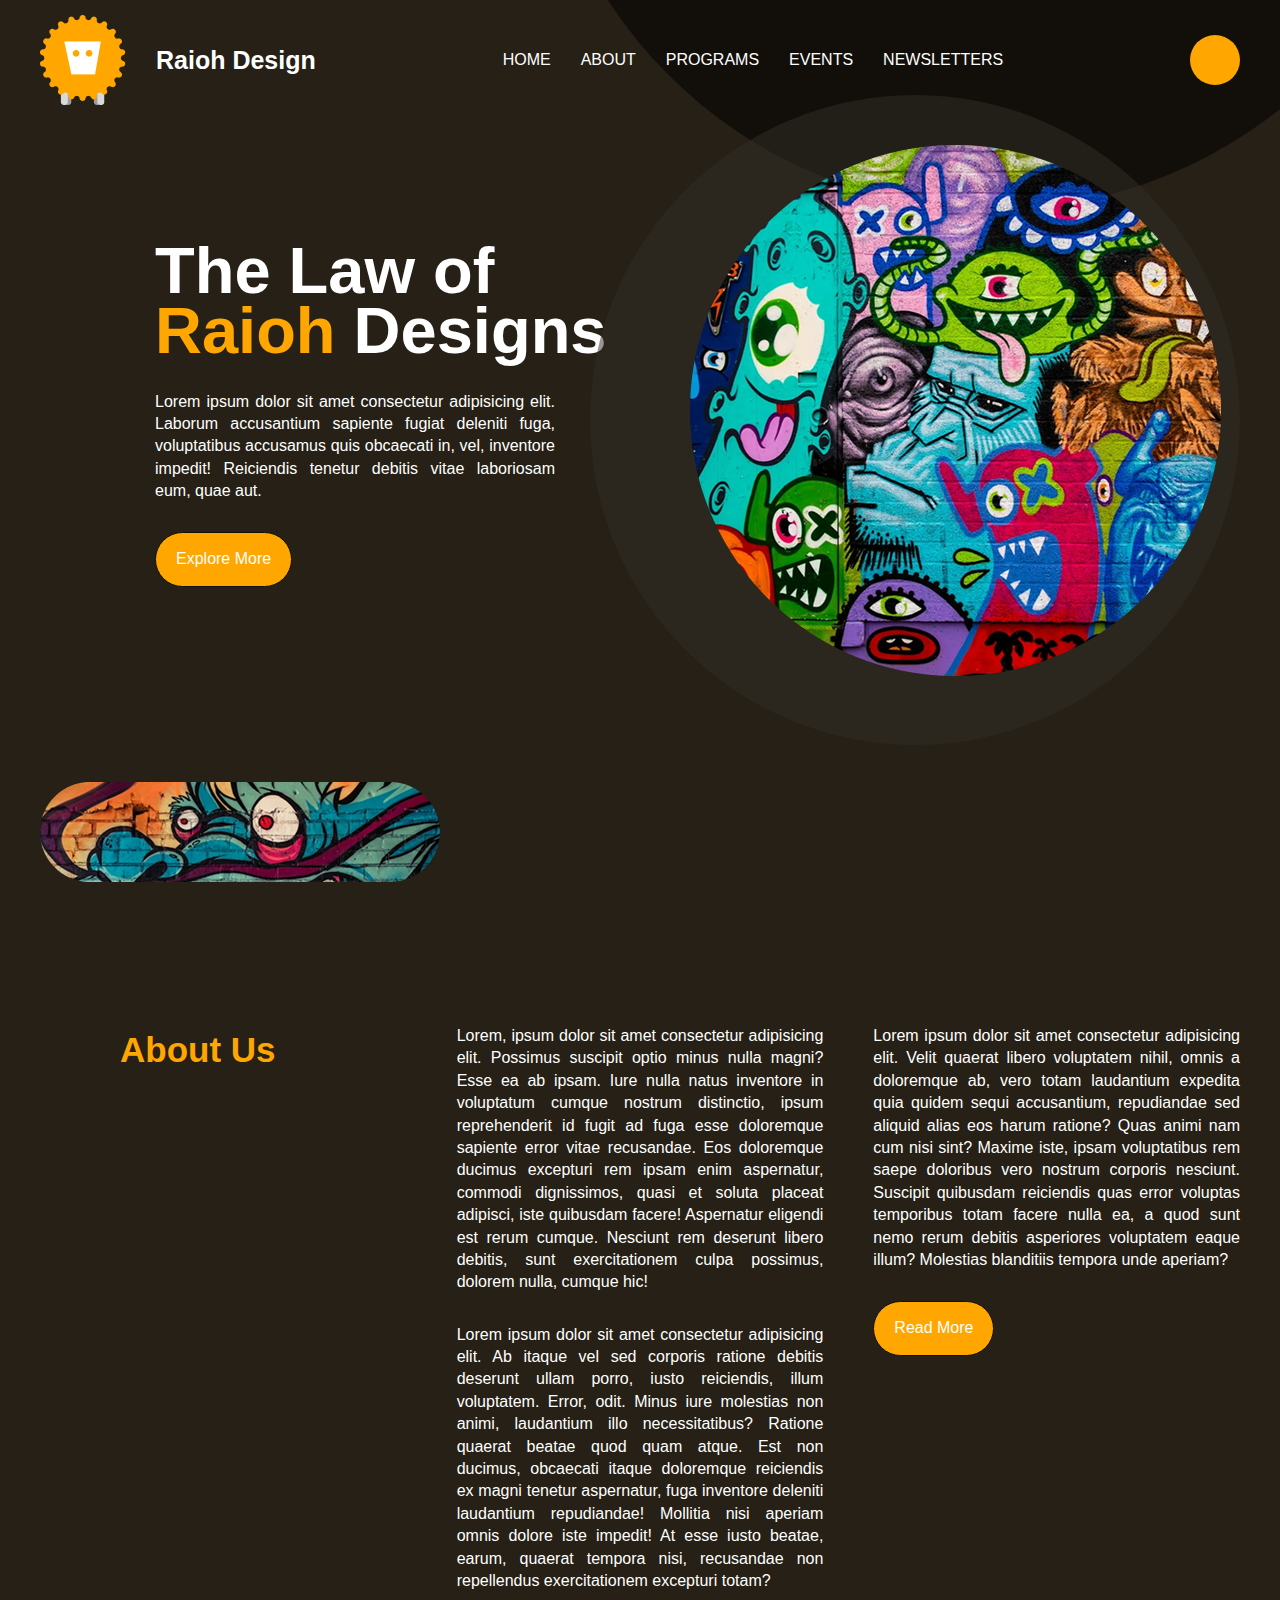
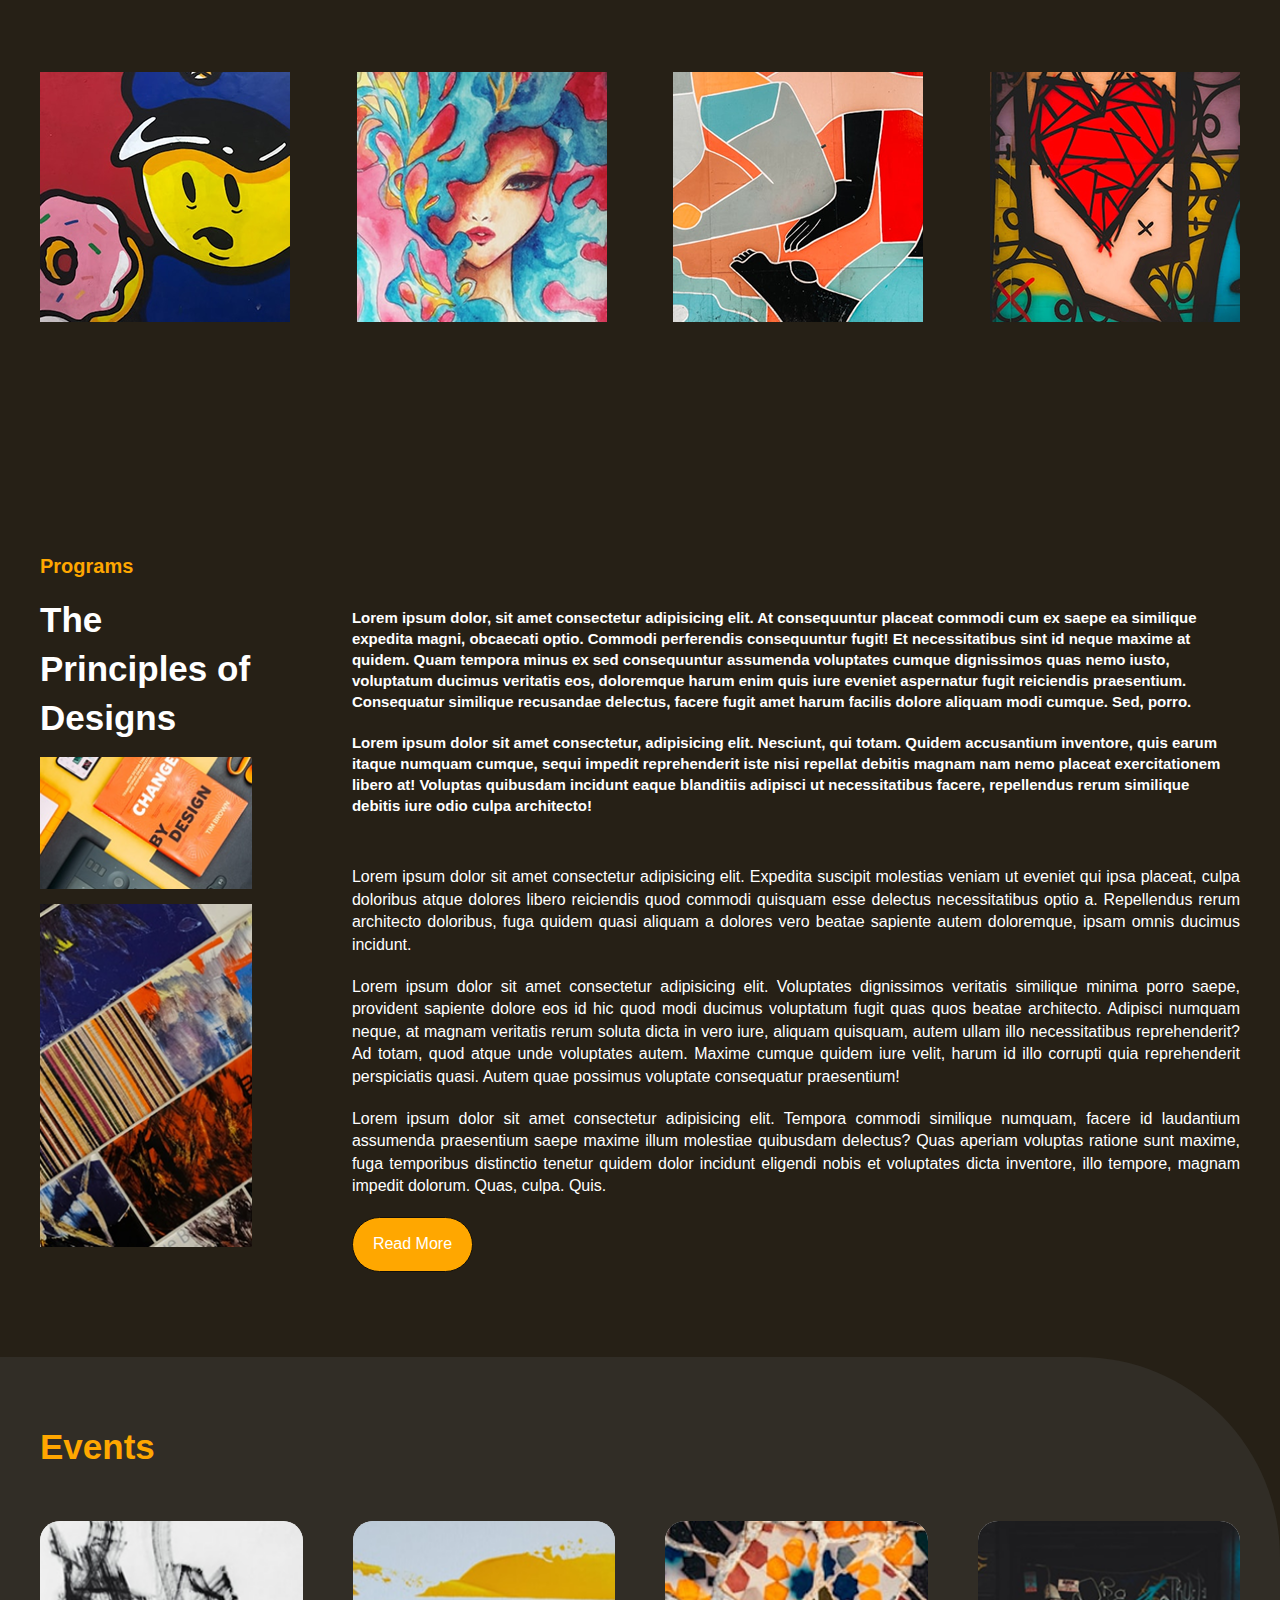
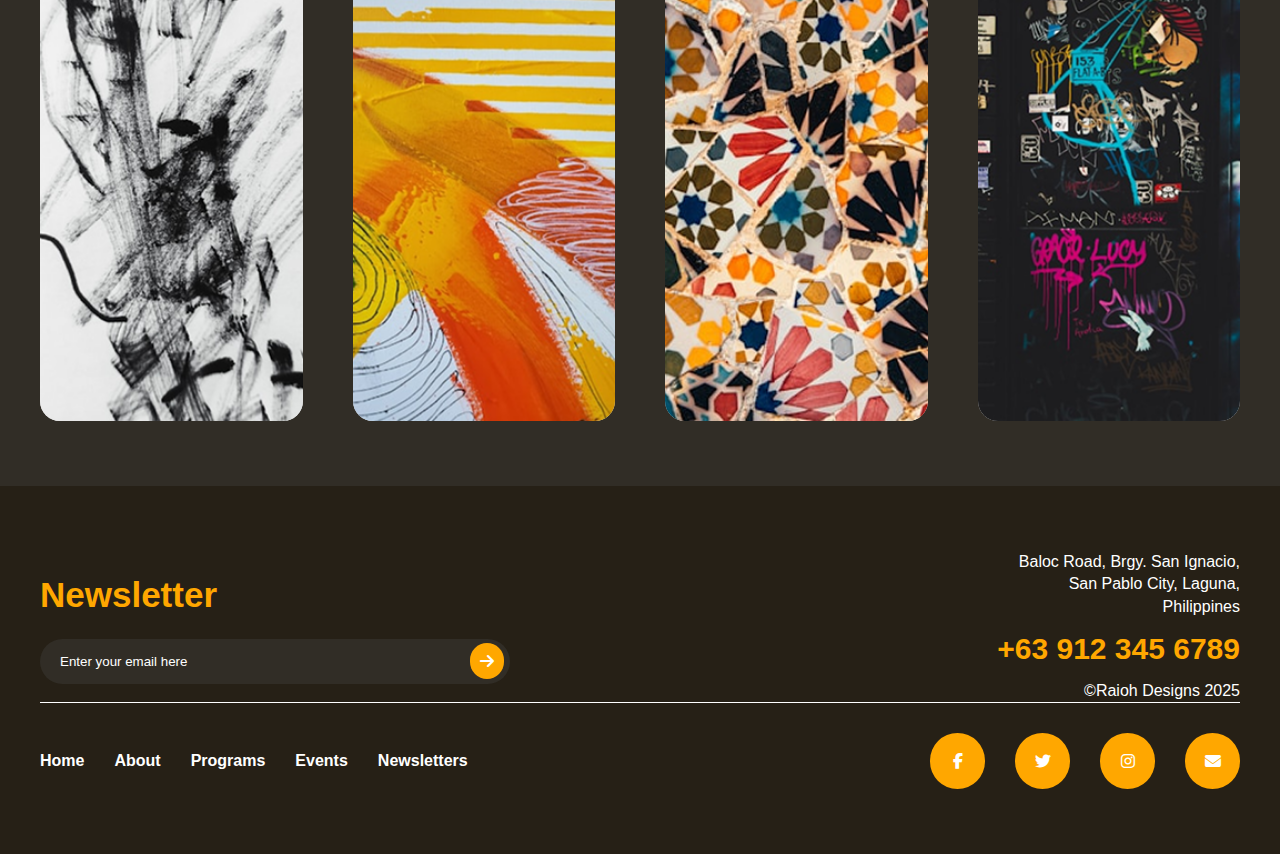
==== index.html @ 5141fa17 "Remove index.html file; eliminate unnecessary HTML structure and content" ====
<!DOCTYPE html>
<html lang="en">

<head>
  <meta charset="UTF-8" />
  <meta name="viewport" content="width=device-width, initial-scale=1.0" />
  <title>Raioh Design</title>
  <link rel="stylesheet" href="../style/style.css" />
  <link rel="stylesheet" href="https://cdnjs.cloudflare.com/ajax/libs/font-awesome/6.7.2/css/all.min.css"
    integrity="sha512-Evv84Mr4kqVGRNSgIGL/F/aIDqQb7xQ2vcrdIwxfjThSH8CSR7PBEakCr51Ck+w+/U6swU2Im1vVX0SVk9ABhg=="
    crossorigin="anonymous" referrerpolicy="no-referrer" />
</head>

<body>


  <!--        HEADER       -->
  <header class="header">
    <div class="container">
      <div class="header_wrapper">
        <div class="branding">
          <img src="/img/Logo.png" alt="Raioh Logo" />
          <h3>Raioh Design</h3>
        </div>
        <div class="header_nav">
          <ul>
            <li><a href="#">Home</a></li>
            <li><a href="#about">About</a></li>
            <li><a href="#programs">Programs</a></li>
            <li><a href="#events">Events</a></li>
            <li><a href="#newsletters">Newsletters</a></li>
          </ul>
        </div>
        <span class="bilog"></span>
      </div>
    </div>
  </header>

  <section class="banner">
    <div class="container">
      <div class="banner_wrapper">
        <div class="banner_text">
          <h1>The Law of <span>Raioh</span> Designs</h1>
          <p>
            Lorem ipsum dolor sit amet consectetur adipisicing elit. Laborum accusantium sapiente fugiat deleniti fuga,
            voluptatibus accusamus quis obcaecati in, vel, inventore impedit! Reiciendis tenetur debitis vitae
            laboriosam eum, quae aut.
          </p>
          <a href="#" class="btn">Explore More</a>
        </div>
        <div class="banner_img">
          <img src="/img/banner1.png" alt="">
        </div>
        <img src="/img/slide3.png" alt="">
      </div>
      <a href="" class="contact_us">Contact Us</a>
    </div>
  </section>

  <section class="abt" id="about">
    <div class="container">
      <div class="abt_wrapper">
        <h3>About Us</h3>
        <div class="abt_text">
          <p>Lorem, ipsum dolor sit amet consectetur adipisicing elit. Possimus suscipit optio minus nulla magni? Esse
            ea ab ipsam. Iure nulla natus inventore in voluptatum cumque nostrum distinctio, ipsum reprehenderit id
            fugit ad fuga esse doloremque sapiente error vitae recusandae. Eos doloremque ducimus excepturi rem ipsam
            enim aspernatur, commodi dignissimos, quasi et soluta placeat adipisci, iste quibusdam facere! Aspernatur
            eligendi est rerum cumque. Nesciunt rem deserunt libero debitis, sunt exercitationem culpa possimus, dolorem
            nulla, cumque hic!</p>

          <p>Lorem ipsum dolor sit amet consectetur adipisicing elit. Ab itaque vel sed corporis ratione debitis
            deserunt ullam porro, iusto reiciendis, illum voluptatem. Error, odit. Minus iure molestias non animi,
            laudantium illo necessitatibus? Ratione quaerat beatae quod quam atque. Est non ducimus, obcaecati itaque
            doloremque reiciendis ex magni tenetur aspernatur, fuga inventore deleniti laudantium repudiandae! Mollitia
            nisi aperiam omnis dolore iste impedit! At esse iusto beatae, earum, quaerat tempora nisi, recusandae non
            repellendus exercitationem excepturi totam?</p>
        </div>
        <div class="abt_action">
          <p>Lorem ipsum dolor sit amet consectetur adipisicing elit. Velit quaerat libero voluptatem nihil, omnis a
            doloremque ab, vero totam laudantium expedita quia quidem sequi accusantium, repudiandae sed aliquid alias
            eos harum ratione? Quas animi nam cum nisi sint? Maxime iste, ipsam voluptatibus rem saepe doloribus vero
            nostrum corporis nesciunt. Suscipit quibusdam reiciendis quas error voluptas temporibus totam facere nulla
            ea, a quod sunt nemo rerum debitis asperiores voluptatem eaque illum? Molestias blanditiis tempora unde
            aperiam?</p>

          <a href="#" class="btn">Read More</a>
        </div>
      </div>
      <div class="abt_img">
        <img src="/img/program2.png" alt="">
        <img src="/img/program3.png" alt="">
        <img src="/img/program4.png" alt="">
        <img src="/img/program5.png" alt="">
      </div>
    </div>
  </section>

  <section class="programs" id="programs">
    <div class="container">
      <div class="programs_wrapper">
        <div class="programs_text">
          <h3>Programs</h3>
          <h2>The Principles of Designs</h2>
          <img src="/img/Rectangle 6.png" alt="">
          <img src="/img/Rectangle 7.png" alt="">
        </div>
        <div class="programs_p">
          <h4 class="p_bold">
            Lorem ipsum dolor, sit amet consectetur adipisicing elit. At consequuntur placeat commodi cum ex saepe ea
            similique expedita magni, obcaecati optio. Commodi perferendis consequuntur fugit! Et necessitatibus sint id
            neque maxime at quidem. Quam tempora minus ex sed consequuntur assumenda voluptates cumque dignissimos quas
            nemo iusto, voluptatum ducimus veritatis eos, doloremque harum enim quis iure eveniet aspernatur fugit
            reiciendis praesentium. Consequatur similique recusandae delectus, facere fugit amet harum facilis dolore
            aliquam modi cumque. Sed, porro.
          </h4>
          <h4 class="p_bold1">
            Lorem ipsum dolor sit amet consectetur, adipisicing elit. Nesciunt, qui totam. Quidem accusantium inventore,
            quis earum itaque numquam cumque, sequi impedit reprehenderit iste nisi repellat debitis magnam nam nemo
            placeat exercitationem libero at! Voluptas quibusdam incidunt eaque blanditiis adipisci ut necessitatibus
            facere, repellendus rerum similique debitis iure odio culpa architecto!
          </h4>

          <p>Lorem ipsum dolor sit amet consectetur adipisicing elit. Expedita suscipit molestias veniam ut eveniet qui
            ipsa placeat, culpa doloribus atque dolores libero reiciendis quod commodi quisquam esse delectus
            necessitatibus optio a. Repellendus rerum architecto doloribus, fuga quidem quasi aliquam a dolores vero
            beatae sapiente autem doloremque, ipsam omnis ducimus incidunt.</p>
          <p>
            Lorem ipsum dolor sit amet consectetur adipisicing elit. Voluptates dignissimos veritatis similique minima
            porro saepe, provident sapiente dolore eos id hic quod modi ducimus voluptatum fugit quas quos beatae
            architecto. Adipisci numquam neque, at magnam veritatis rerum soluta dicta in vero iure, aliquam quisquam,
            autem ullam illo necessitatibus reprehenderit? Ad totam, quod atque unde voluptates autem. Maxime cumque
            quidem iure velit, harum id illo corrupti quia reprehenderit perspiciatis quasi. Autem quae possimus
            voluptate consequatur praesentium!
          </p>

          <p>Lorem ipsum dolor sit amet consectetur adipisicing elit. Tempora commodi similique numquam, facere id
            laudantium assumenda praesentium saepe maxime illum molestiae quibusdam delectus? Quas aperiam voluptas
            ratione sunt maxime, fuga temporibus distinctio tenetur quidem dolor incidunt eligendi nobis et voluptates
            dicta inventore, illo tempore, magnam impedit dolorum. Quas, culpa. Quis.</p>

          <a href="#" class="btn bg-primary">Read More</a>
        </div>
      </div>
    </div>
  </section>

  <section class="events" id="events">
    <div class="container">
      <h3>Events</h3>
      <div class="events_wrapper">
        <div class="events_cards">
          <img src="/img/card1.png" alt="">
          <div class="events_text">
            <h4>Lorem ipsum dolor sit amet consectetur adipisicing elit. Aliquam, eos?</h4>
            <p>Lorem ipsum dolor sit, amet consectetur adipisicing elit. Non, distinctio. Eos aut pariatur aperiam
              similique.</p>
            <a href="">Learn More...</a>
          </div>
        </div>
        <div class="events_cards">
          <img src="/img/card2.png" alt="">
          <div class="events_text">
            <h4>Lorem ipsum dolor sit amet consectetur adipisicing elit. Aliquam, eos?</h4>
            <p>Lorem ipsum dolor sit, amet consectetur adipisicing elit. Non, distinctio. Eos aut pariatur aperiam
              similique.</p>
            <a href="">Learn More...</a>
          </div>
        </div>
        <div class="events_cards">
          <img src="/img/card3.png" alt="">
          <div class="events_text">
            <h4>Lorem ipsum dolor sit amet consectetur adipisicing elit. Aliquam, eos?</h4>
            <p>Lorem ipsum dolor sit, amet consectetur adipisicing elit. Non, distinctio. Eos aut pariatur aperiam
              similique.</p>
            <a href="">Learn More...</a>
          </div>
        </div>
        <div class="events_cards">
          <img src="/img/card4.png" alt="">
          <div class="events_text">
            <h4>Lorem ipsum dolor sit amet consectetur adipisicing elit. Aliquam, eos?</h4>
            <p>Lorem ipsum dolor sit amet consectetur adipisicing elit. Adipisci repudiandae molestias placeat maxime
              facilis velit?</p>
            <a href="">Learn More...</a>
          </div>
        </div>
      </div>
    </div>
  </section>

  <section class="footer" id="footer">
    <div class="container">
      <div class="footer_wrapper">
        <div class="footer_details">
          <div class="footer_input">
            <h3>Newsletter</h3>
            <form action="">
              <input type="text" placeholder="Enter your email here" class="">
              <a href=""><i class="fa-solid fa-arrow-right"></i></a>
            </form>
          </div>
          <div class="footer_text">
            <h6>Baloc Road, Brgy. San Ignacio, San Pablo City, Laguna, Philippines</h6>
            <h4>+63 912 345 6789</h4>
            <p>&copy;Raioh Designs 2025</p>
          </div>
        </div>
        <div class="nav">
          <ul class="footer_nav">
            <li><a href="#">Home</a></li>
            <li><a href="#about">About</a></li>
            <li><a href="#programs">Programs</a></li>
            <li><a href="#events">Events</a></li>
            <li><a href="#footer">Newsletters</a></li>
          </ul>

          <ul class="footer_social">
            <li><i class="fa-brands fa-facebook-f"></i></li>
            <li><i class="fa-brands fa-twitter"></i></li>
            <li><i class="fa-brands fa-instagram"></i></li>
            <li><i class="fa-solid fa-envelope"></i></li>
          </ul>
        </div>
      </div>
    </div>
  </section>
</body>

</html>
---- style/style.css ----
/* -------------RESETS------------- */
/Resets are used for overwriting default html tag properties/ * {
  -webkit-box-sizing: border-box;
  -moz-box-sizing: border-box;
  box-sizing: border-box;
}
*:before,
*:after {
  -webkit-box-sizing: border-box;
  -moz-box-sizing: border-box;
  box-sizing: border-box;
}
html,
body,
div,
span,
applet,
object,
iframe,
h1,
h2,
h3,
h4,
h5,
h6,
p,
blockquote,
pre,
a,
abbr,
acronym,
address,
big,
cite,
code,
del,
dfn,
em,
font,
ins,
kbd,
q,
s,
samp,
small,
strike,
strong,
sub,
sup,
tt,
var,
dl,
dt,
dd,
ol,
ul,
li,
fieldset,
form,
label,
legend,
table,
caption,
tbody,
tfoot,
thead,
tr,
th,
td {
  border: 0;
  font-family: inherit;
  font-size: 100%;
  font-style: inherit;
  font-weight: inherit;
  margin: 0;
  outline: 0;
  padding: 0;
  vertical-align: baseline;
  scroll-behavior: smooth;
  scroll-padding-top: 5rem;
  list-style: none;
}
html {
  font-size: 62.5%;
  height: 100%;
}
body {
  color: #2b2b2b;
  font-family: "Poppins", sans-serif;
  font-size: 1.6rem;
  overflow-x: hidden;
  line-height: 1.4;
  background-color: var(--brown);
}
table {
  border-collapse: collapse;
  border-spacing: 0;
}
article,
aside,
footer,
header,
nav,
section,
time {
  display: block;
}
a {
  text-decoration: none;
}
img {
  max-width: 100%;
}

/* --------------------------container-------------------------- */
.container {
  max-width: 120rem;
  margin: 0 auto;
  padding: 1.5rem;
}

/* --------------------------header-------------------------- */
.header {
  position: absolute;
  width: 100%;
  background: transparent;
  z-index: 9999;
}

.header .header_wrapper {
  display: flex;
  align-items: center;
  justify-content: space-between;
}

.header .branding {
  display: flex;
  justify-content: center;
  align-items: center;
  gap: 3rem;
}

.header .branding h3 {
  color: var(--light);
  font-size: 2.5rem;
  font-weight: bold;
}

.header .header_nav ul {
  display: flex;
  align-items: center;
  gap: 3rem;
}

.header .header_nav ul li a{
  transition: 0.5s ease;
}

.header .bilog {
  width: 5rem;
  height: 5rem;
  background-color: var(--primary);
  border-radius: 20rem;
}

.header .header_nav ul li a {
  color: var(--light);
  font-size: 1.6rem;
  font-weight: 500;
  text-transform: uppercase;
}

.header .header_nav ul li a:hover {
  color: var(--primary);
  text-decoration: underline;
}

/* --------------------------banner-------------------------- */
.banner {
  padding-top: 13rem;
  padding-bottom: 3rem;
  min-height: 800px;
  background: var(--brown);
  position: relative;
  z-index: 0;
}

.banner::after {
  content: "";
  width: 80vw;
  height: 800px;
  display: block;
  position: absolute;
  background: var(--dark);
  top: -25rem;
  right: 0;
  clip-path: circle(50% at 72% 0);
}

.banner .container {
  position: relative;
}

.banner .contact_us{
  color: var(--light);
  background: var(--primary);
  padding: 1rem 2rem;
  position: absolute;
  right: -38rem;
  top: 25rem;
  border-top-left-radius: 1rem;
  border-top-right-radius: 1rem;
  z-index: 15;
  transform: rotate(-90deg);
  width: fit-content;
}

.banner .banner_wrapper {
  display: grid;
  grid-template-columns: 1fr 1fr;
  grid-gap: 10rem;
  align-items: center;
}

.banner .banner_text {
  padding-left: 11.5rem;
  width: 100%;
  border-radius: 1rem;
}

.banner .banner_text h1 {
  color: var(--light);
  font-weight: bold;
  font-size: clamp(3rem, 10vw, 6.5rem);
  max-width: 50rem;
  line-height: 6rem;
}

.banner .banner_text h1 span {
  color: var(--primary);
}

.banner .banner_text p {
  color: var(--light);
  margin: 3rem 0;
  max-width: 40rem;
  text-align: justify;
}

.banner .banner_img {
  position: relative;
}
.banner .banner_img img {
  position: relative;
  z-index: 2;
}

.banner .banner_img::after {
  content: "";
  width: 65rem;
  height: 65rem;
  border-radius: 50rem;
  background-color: var(--gray);
  opacity: 0.5;
  position: absolute;
  display: block;
  top: -5rem;
  right: 0rem;
  z-index: 1;
}

/* --------------------------about-------------------------- */
.abt {
  padding: 5rem 0;
  background: var(--brown);
}

.abt .abt_wrapper {
  display: grid;
  grid-template-columns: 1fr 1fr 1fr;
  grid-gap: 5rem;
}

.abt p {
  color: var(--light);
  text-align: justify;
  margin-bottom: 3rem;
}

.abt a {
  width: fit-content;
}

.abt h3 {
  color: var(--primary);
  font-size: clamp(1.5rem, 10vw, 3.5rem);
  font-weight: bold;
  padding-left: 8rem;
}

.abt .abt_img {
  position: relative;
  display: flex;
  margin-top: 5rem;
  justify-content: space-between;

}

.abt .abt_img img{   
  transition: 0.5s ease;
}


.abt .abt_img img:hover {
  scale: 1.1;
  transition: 0.5s ease-in-out;
}

/* -------------------------------programs------------------------------- */

.programs .programs_wrapper {
  display: flex;
  gap: 10rem;
  margin-top: 15rem;
}

.programs .programs_wrapper .programs_text {
  display: flex;
  width: 100rem;
  flex-direction: column;
  gap: 1.5rem;
}

.programs .programs_wrapper .programs_text h3 {
  color: var(--primary);
  font-size: clamp(1rem, 10vw, 2rem);
  font-weight: bold;
}

.programs .programs_wrapper .programs_text h2 {
  color: var(--light);
  font-size: clamp(2rem, 50vw, 3.5rem);
  font-weight: bold;
  max-width: 40rem;
}

.programs .programs_wrapper .programs_text img {
  width: 25rem;
}

.programs .programs_wrapper .programs_p {
  margin-top: 5.5rem;
  display: flex;
  flex-direction: column;
  gap: 2rem;
}

.programs .programs_wrapper .programs_p p {
  color: var(--light);
  text-align: justify;
}

.programs .programs_wrapper .programs_p .p_bold {
  color: var(--light);
  font-weight: bold;
  font-size: 1.5rem;
}

.programs .programs_wrapper .programs_p .p_bold1 {
  color: var(--light);
  font-weight: bold;
  font-size: 1.5rem;
  margin-bottom: 3rem;
}

.programs .programs_wrapper .programs_p a {
  width: fit-content;
  margin-bottom: 7rem;
}

/* ------------------------------events---------------------------- */

.events {
  padding: 0;
  background: var(--gray);
  border-top-right-radius: 20rem;
}

.events h3 {
  color: var(--primary);
  font-size: clamp(1.5rem, 10vw, 3.5rem);
  margin-bottom: 5rem;
  margin-top: 5rem;
  font-weight: bold;
}

.events .events_wrapper {
  display: grid;
  grid-template-columns: 1fr 1fr 1fr 1fr;
  grid-gap: 5rem;
  margin-bottom: 5rem;
}

.events .events_cards{
  background: #d9d9d9;
  border-radius: 2rem;
  max-height: 50rem;
  overflow: hidden;
}

.events .events_cards img {
  width: 100%;
  height: 100%;
  object-fit: cover;
  transition: 0.5s ease;
}

.events .events_cards:hover img {
  height: 50%;
  width: 100%;
  transition: 0.5s ease;
}

.events .events_text {
  background: var(--light);
  margin: 0 1rem;
  padding: 1rem;
  border-radius: 2rem;
  display: flex;
  flex-direction: column;
  gap: 1rem;
}

.events .events_text h4{
  font-weight: bold;
}

.events .events_text a{
  color: var(--primary);
  font-style: italic;
  font-weight: bold;
}

.events .events_card:hover .events_text{
  border-radius: 2rem;
  transform: translateY(50%);
}

/* ---------------------------------footer--------------------------------- */

.footer {
  padding-top: 5rem;
  padding-bottom: 2rem;
  background: var(--brown);
}

.footer .footer_details{
  display: flex;
  align-items: center;
  justify-content: space-between;
  border-bottom: 1px solid var(--light);
}

.footer .footer_input h3{
  color: var(--primary);
  font-size: clamp(1.5rem, 10vw, 3.5rem);
  font-weight: bold;
  margin-bottom: 2rem;
}

.footer .footer_input form{
  display: flex;
  align-items: center;
  gap: 1rem;
}

.footer .footer_input form a i {
  background: var(--primary);
  color: var(--light);
  padding: 1rem;
  border-radius: 5rem;
  transform: translateX(-5rem);
}

.footer .footer_input input{
  width: 40rem;
  padding: 1.5rem 5rem 1.5rem 2rem;
  border-radius: 5rem;
  border: none;
  background: var(--gray);
  color: var(--light);
}

.footer .footer_input input::placeholder{
  color: var(--light);
}

.footer .footer_input input:focus{
  outline: none;
  border: none;
}

.footer .footer_text h6, .footer .footer_text p{
  color: var(--light);
  max-width: 25rem;
  text-align: right;
  
}

.footer .footer_text h4{
  color: var(--primary);
  font-size: 3rem;
  font-weight: bold;
  text-align: right;
  margin: 1rem 0 1rem 0;
}

.footer .nav{
  display: flex;
  flex-direction: row;
  justify-content: space-between;
  align-items: center;
  gap: 3rem;
  margin-bottom: 3rem;
}

.footer .footer_nav {
  display: flex;
  flex-direction: row;
  justify-content: flex-start;
  align-items: center;
  gap: 3rem;
  margin-top: 3rem;
}

.footer .footer_nav a{
  color: var(--light);
  font-weight: bold;
  transition: 0.5s ease;  
}

.footer .footer_nav a:hover{
  color: var(--primary);
  transition: 0.5s ease;
  text-decoration: underline;
}

.footer .footer_social {
  display: flex;
  flex-direction: row;
  justify-content: flex-start;
  align-items: center;
  gap: 3rem;
  margin-top: 3rem;
}

.footer .footer_social i{
  display: flex;
  justify-content: center;
  background: var(--primary);
  color: var(--light);
  padding: 2rem;
  width:1.5rem;
  border-radius: 10rem;
  transition: 0.5s ease;
}

.footer .footer_social i:hover{
  color: var(--primary);
  background: transparent;
  border: 1px solid var(--primary);
  transition: 0.5s ease;
  cursor: pointer;
  padding: 2rem;
  width:1.5rem;
  border-radius: 10rem;
}
/* ---------------------------repeatable pattern--------------------------- */
:root {
  --dark: #120f0a;
  --light: #fff;
  --primary: #ffa700;
  --gray: #312d26;
  --brown: #262016;
}

.btn {
  display: inline-block;
  padding: 1.5rem 2rem;
  border-radius: 5rem;
  border: 1px solid var(--dark);
  background-color: var(--primary);
  color: var(--light);
  transition: 0.5s ease;
}

.btn:hover {
  background-color: transparent;
  color: var(--light);
  border: 1px solid var(--primary);
  scale: 1.1;
  transition: 0.5s ease;
}

.btn.bg-primary {
  background-color: var(--primary);
  color: var(--light);
}
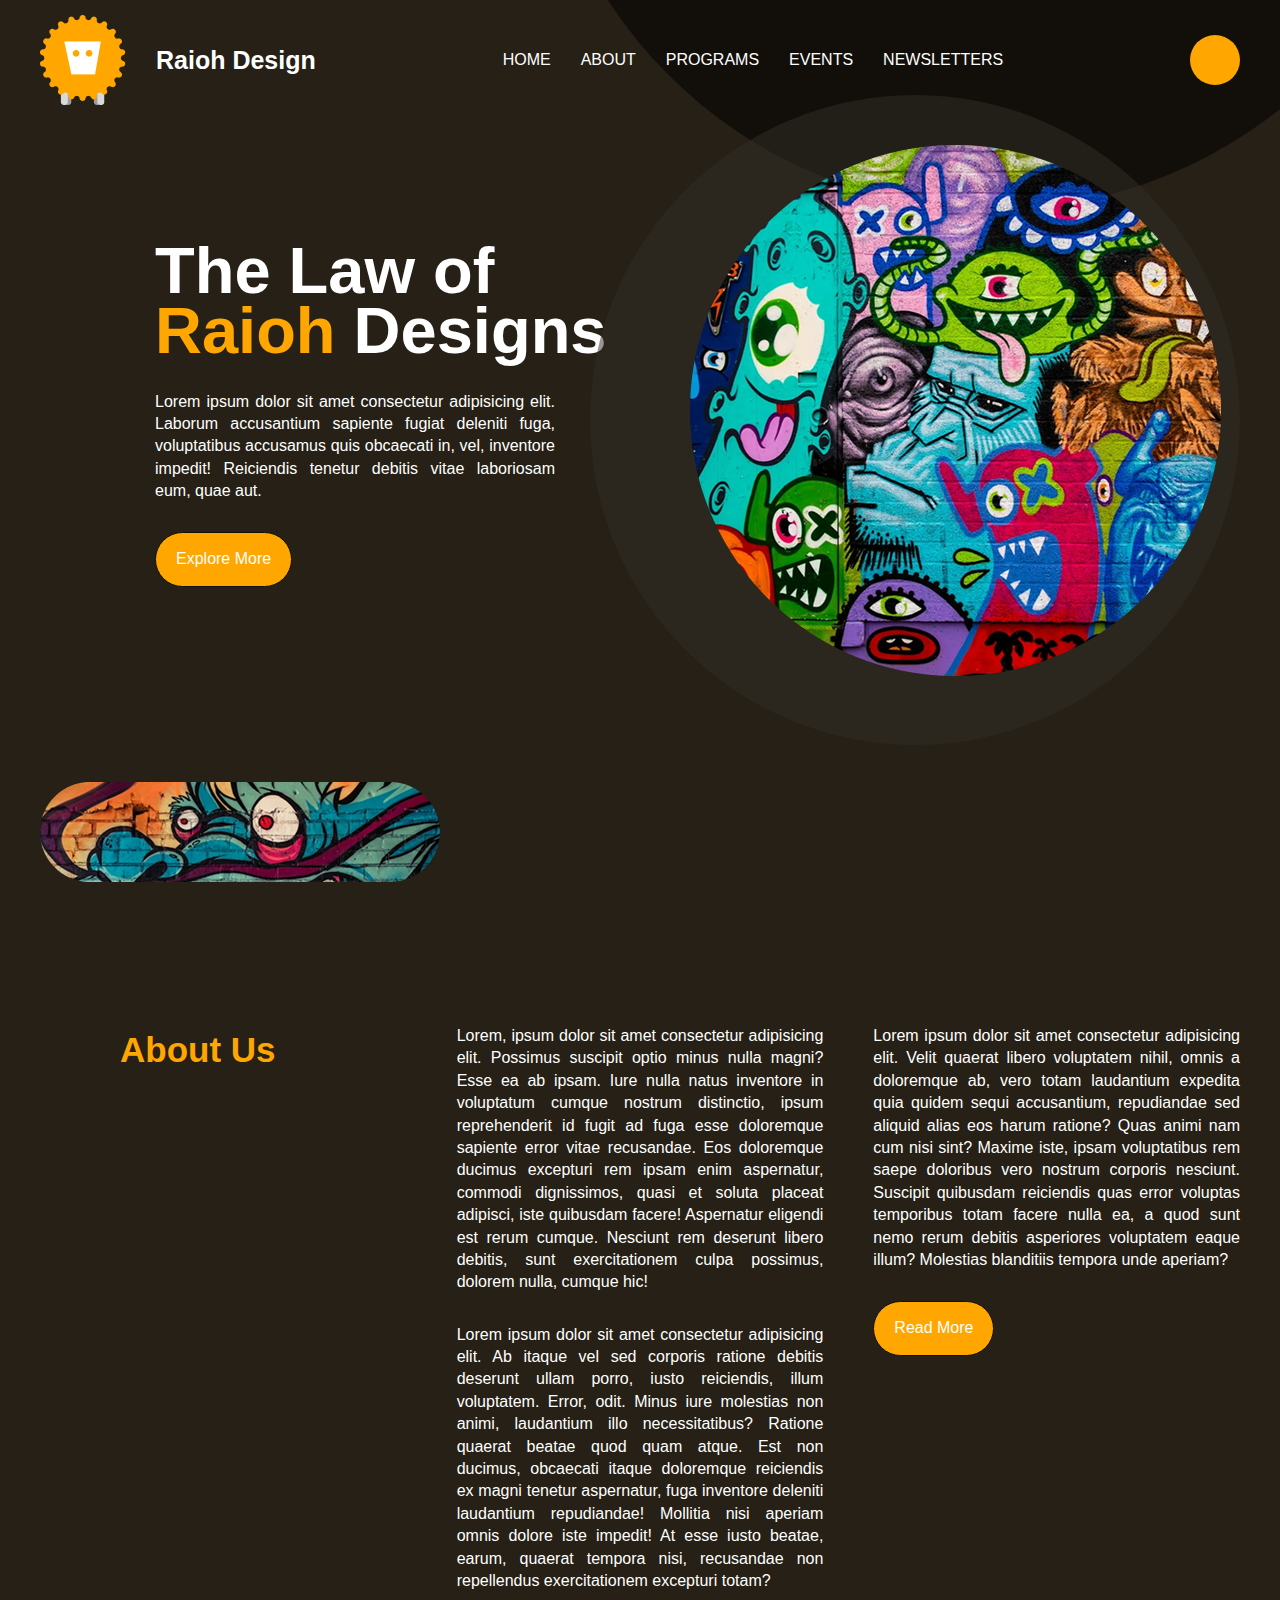
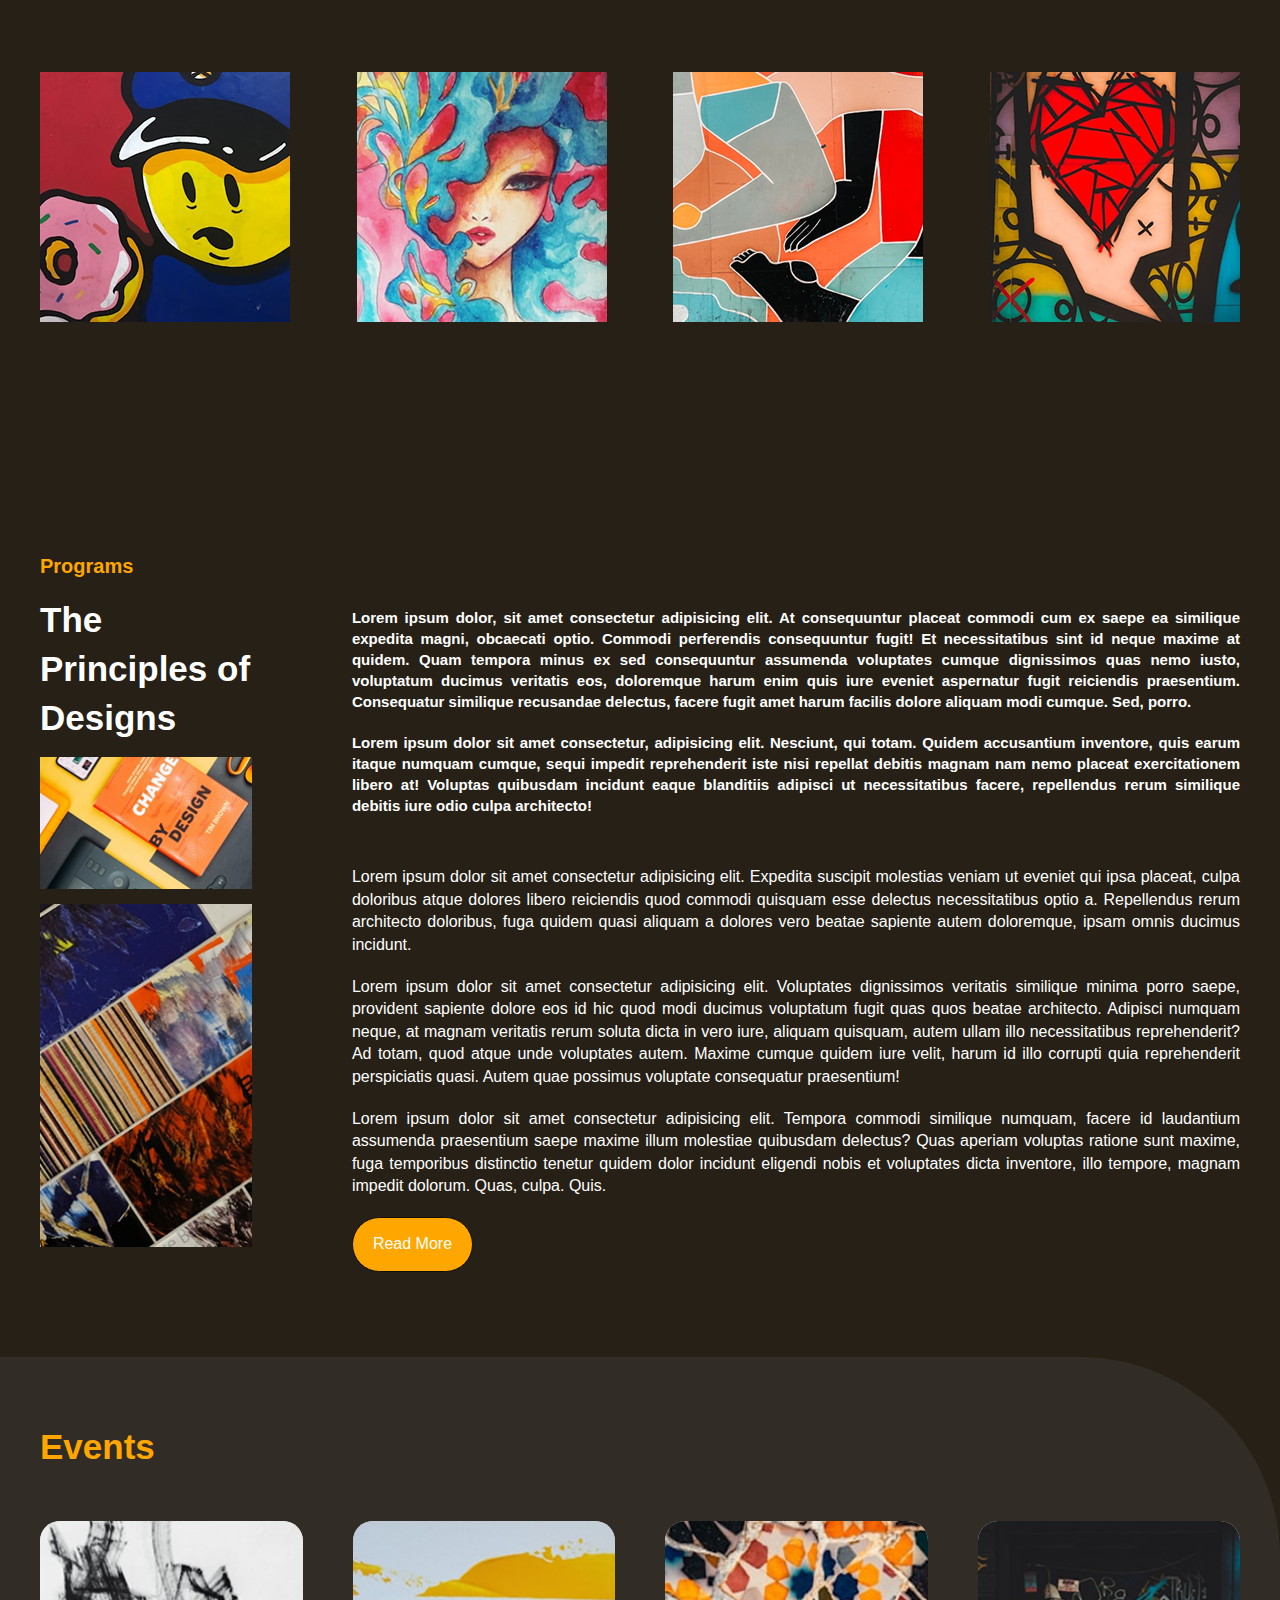
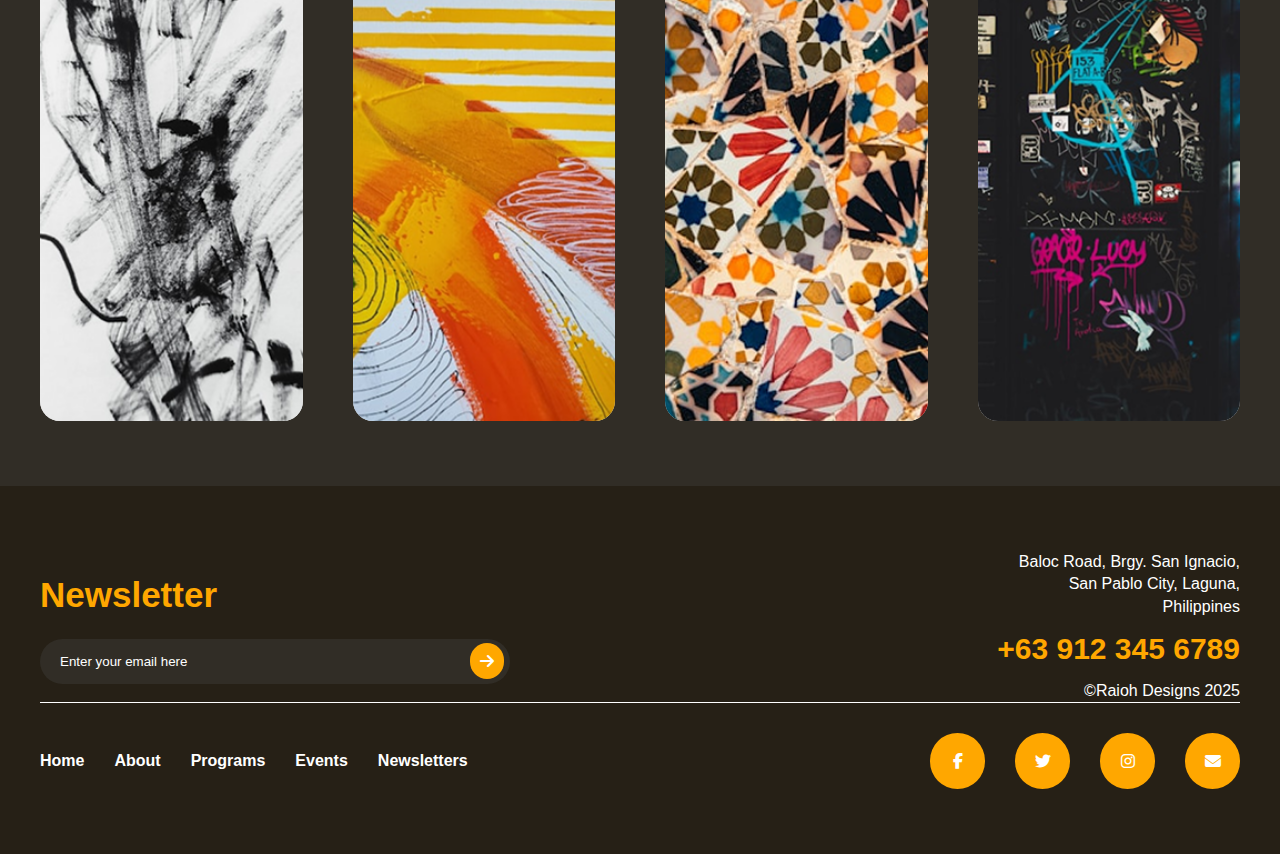
==== commit a0570172: "Add toggle menu for mobile navigation and include script file" ====
--- a/index.html
+++ b/index.html
@@ -5,15 +5,13 @@
   <meta charset="UTF-8" />
   <meta name="viewport" content="width=device-width, initial-scale=1.0" />
   <title>Raioh Design</title>
-  <link rel="stylesheet" href="../style/style.css" />
+  <link rel="stylesheet" href="/style/style.css" />
   <link rel="stylesheet" href="https://cdnjs.cloudflare.com/ajax/libs/font-awesome/6.7.2/css/all.min.css"
     integrity="sha512-Evv84Mr4kqVGRNSgIGL/F/aIDqQb7xQ2vcrdIwxfjThSH8CSR7PBEakCr51Ck+w+/U6swU2Im1vVX0SVk9ABhg=="
     crossorigin="anonymous" referrerpolicy="no-referrer" />
 </head>
 
 <body>
-
-
   <!--        HEADER       -->
   <header class="header">
     <div class="container">
@@ -32,6 +30,11 @@
           </ul>
         </div>
         <span class="bilog"></span>
+        <div class="toggle_menu">
+          <span></span>
+          <span></span>
+          <span></span>
+        </div>
       </div>
     </div>
   </header>
@@ -225,6 +228,7 @@
       </div>
     </div>
   </section>
+
+  <script src="/js/script.js"></script>
 </body>
-
 </html>--- a/style/style.css
+++ b/style/style.css
@@ -152,7 +152,7 @@
   gap: 3rem;
 }
 
-.header .header_nav ul li a{
+.header .header_nav ul li a {
   transition: 0.5s ease;
 }
 
@@ -175,6 +175,49 @@
   text-decoration: underline;
 }
 
+.header .toggle_menu {
+  display: none;
+}
+
+.header .toggle_menu span {
+  width: 3rem;
+  height: 0.3rem;
+  background-color: var(--primary);
+  display: block;
+  border-radius: 5rem;
+}
+
+.header .toggle_menu span:nth-child(2) {
+  margin: 0.5rem 0;
+}
+
+@media screen and (max-width: 500px) {
+  .header .header_nav {
+    background: var(--brown);
+    position: absolute;
+    right: -100rem;
+    width: 100%;
+    top: 13rem;
+    height: 100vh;
+    display: flex;
+    align-items: center;
+    justify-content: center;
+  }
+
+  .header .bilog {
+    display: none;
+  }
+
+  .header .header_nav ul {
+    display: flex;
+    flex-direction: column;
+    transform: translateY(-10rem);
+  }
+
+  .header .toggle_menu {
+    display: unset;
+  }
+}
 /* --------------------------banner-------------------------- */
 .banner {
   padding-top: 13rem;
@@ -201,7 +244,7 @@
   position: relative;
 }
 
-.banner .contact_us{
+.banner .contact_us {
   color: var(--light);
   background: var(--primary);
   padding: 1rem 2rem;
@@ -269,6 +312,52 @@
   z-index: 1;
 }
 
+@media screen and (max-width: 500px) {
+  .banner {
+    padding-top: 5rem;
+    display: flex;
+    align-items: center;
+    justify-content: center;
+  }
+
+  .banner .banner_wrapper {
+    display: grid;
+    grid-gap: 5rem;
+    grid-template-columns: 1fr;
+  }
+
+  .banner .banner_wrapper img {
+    margin: 0 auto;
+  }
+
+  .banner .banner_text {
+    margin: 0 auto;
+    text-align: center;
+    padding-left: 0;
+  }
+
+  .banner::after {
+    display: none;
+  }
+
+  .banner .banner_img {
+    display: none;
+  }
+
+  .banner .banner_img::after {
+    display: none;
+  }
+
+  .banner .banner_text p {
+    margin: 0 auto;
+  }
+
+  .banner .contact_us {
+    right: -5rem;
+    top: 0;
+  }
+}
+
 /* --------------------------about-------------------------- */
 .abt {
   padding: 5rem 0;
@@ -303,19 +392,46 @@
   display: flex;
   margin-top: 5rem;
   justify-content: space-between;
-
-}
-
-.abt .abt_img img{   
-  transition: 0.5s ease;
-}
-
+}
+
+.abt .abt_img img {
+  transition: 0.5s ease;
+}
 
 .abt .abt_img img:hover {
   scale: 1.1;
   transition: 0.5s ease-in-out;
 }
 
+@media screen and (max-width: 500px) {
+  .abt {
+    padding: 0;
+  }
+
+  .abt .abt_wrapper {
+    display: grid;
+    grid-template-columns: 1fr;
+    grid-gap: 2rem;
+  }
+
+  .abt .abt_img {
+    display: grid;
+    grid-template-columns: 1fr 1fr;
+    gap: 2rem;
+  }
+
+  .abt h3 {
+    padding-left: 0;
+    text-align: center;
+  }
+
+  .abt .abt_action a {
+    display: flex;
+    align-items: center;
+    justify-content: center;
+  }
+}
+
 /* -------------------------------programs------------------------------- */
 
 .programs .programs_wrapper {
@@ -364,6 +480,7 @@
   color: var(--light);
   font-weight: bold;
   font-size: 1.5rem;
+  text-align: justify;
 }
 
 .programs .programs_wrapper .programs_p .p_bold1 {
@@ -371,11 +488,48 @@
   font-weight: bold;
   font-size: 1.5rem;
   margin-bottom: 3rem;
+  text-align: justify;
 }
 
 .programs .programs_wrapper .programs_p a {
   width: fit-content;
   margin-bottom: 7rem;
+}
+
+@media screen and (max-width: 500px) {
+  .programs .programs_wrapper {
+    display: grid;
+    grid-template-columns: 1fr;
+    gap: 2rem;
+    margin-bottom: 5rem;
+  }
+
+  .programs .programs_wrapper .programs_text {
+    width: 100%;
+    justify-content: center;
+    align-items: center;
+    text-align: center;
+  }
+
+  .programs .programs_wrapper .programs_text h3 {
+    font-size: clamp(1rem, 10vw, 2rem);
+  }
+
+  .programs .programs_wrapper .programs_text h2 {
+    font-size: clamp(2rem, 50vw, 3.5rem);
+  }
+
+  .programs .programs_wrapper .programs_text img {
+    width: 20rem;
+  }
+
+  .programs .programs_wrapper .programs_p {
+    margin-top: 2rem;
+  }
+
+  .programs .programs_wrapper .programs_p .p_bold1 {
+    margin-bottom: 1rem;
+  }
 }
 
 /* ------------------------------events---------------------------- */
@@ -401,7 +555,7 @@
   margin-bottom: 5rem;
 }
 
-.events .events_cards{
+.events .events_cards {
   background: #d9d9d9;
   border-radius: 2rem;
   max-height: 50rem;
@@ -431,19 +585,30 @@
   gap: 1rem;
 }
 
-.events .events_text h4{
-  font-weight: bold;
-}
-
-.events .events_text a{
+.events .events_text h4 {
+  font-weight: bold;
+}
+
+.events .events_text a {
   color: var(--primary);
   font-style: italic;
   font-weight: bold;
 }
 
-.events .events_card:hover .events_text{
+.events .events_card:hover .events_text {
   border-radius: 2rem;
   transform: translateY(50%);
+}
+
+@media screen and (max-width: 500px) {
+  .events {
+    border-top-right-radius: 10rem;
+  }
+  .events .events_wrapper {
+    display: grid;
+    grid-template-columns: 1fr 1fr;
+    gap: 2rem;
+  }
 }
 
 /* ---------------------------------footer--------------------------------- */
@@ -454,21 +619,21 @@
   background: var(--brown);
 }
 
-.footer .footer_details{
+.footer .footer_details {
   display: flex;
   align-items: center;
   justify-content: space-between;
   border-bottom: 1px solid var(--light);
 }
 
-.footer .footer_input h3{
+.footer .footer_input h3 {
   color: var(--primary);
   font-size: clamp(1.5rem, 10vw, 3.5rem);
   font-weight: bold;
   margin-bottom: 2rem;
 }
 
-.footer .footer_input form{
+.footer .footer_input form {
   display: flex;
   align-items: center;
   gap: 1rem;
@@ -482,7 +647,7 @@
   transform: translateX(-5rem);
 }
 
-.footer .footer_input input{
+.footer .footer_input input {
   width: 40rem;
   padding: 1.5rem 5rem 1.5rem 2rem;
   border-radius: 5rem;
@@ -491,23 +656,23 @@
   color: var(--light);
 }
 
-.footer .footer_input input::placeholder{
-  color: var(--light);
-}
-
-.footer .footer_input input:focus{
+.footer .footer_input input::placeholder {
+  color: var(--light);
+}
+
+.footer .footer_input input:focus {
   outline: none;
   border: none;
 }
 
-.footer .footer_text h6, .footer .footer_text p{
+.footer .footer_text h6,
+.footer .footer_text p {
   color: var(--light);
   max-width: 25rem;
   text-align: right;
-  
-}
-
-.footer .footer_text h4{
+}
+
+.footer .footer_text h4 {
   color: var(--primary);
   font-size: 3rem;
   font-weight: bold;
@@ -515,7 +680,7 @@
   margin: 1rem 0 1rem 0;
 }
 
-.footer .nav{
+.footer .nav {
   display: flex;
   flex-direction: row;
   justify-content: space-between;
@@ -533,13 +698,13 @@
   margin-top: 3rem;
 }
 
-.footer .footer_nav a{
-  color: var(--light);
-  font-weight: bold;
-  transition: 0.5s ease;  
-}
-
-.footer .footer_nav a:hover{
+.footer .footer_nav a {
+  color: var(--light);
+  font-weight: bold;
+  transition: 0.5s ease;
+}
+
+.footer .footer_nav a:hover {
   color: var(--primary);
   transition: 0.5s ease;
   text-decoration: underline;
@@ -554,27 +719,95 @@
   margin-top: 3rem;
 }
 
-.footer .footer_social i{
+.footer .footer_social i {
   display: flex;
   justify-content: center;
   background: var(--primary);
   color: var(--light);
   padding: 2rem;
-  width:1.5rem;
+  width: 1.5rem;
   border-radius: 10rem;
   transition: 0.5s ease;
 }
 
-.footer .footer_social i:hover{
+.footer .footer_social i:hover {
   color: var(--primary);
   background: transparent;
   border: 1px solid var(--primary);
   transition: 0.5s ease;
   cursor: pointer;
   padding: 2rem;
-  width:1.5rem;
+  width: 1.5rem;
   border-radius: 10rem;
 }
+
+@media screen and (max-width: 500px) {
+  .footer .footer_details {
+    display: grid;
+    grid-template-columns: 1fr;
+    gap: 2rem;
+  }
+  .footer .footer_text {
+    display: flex;
+    flex-direction: column;
+    align-items: center;
+    justify-content: center;
+    gap: 1rem;
+  }
+
+  .footer .footer_input {
+    display: flex;
+    flex-direction: column;
+    align-items: center;
+    justify-content: center;
+  }
+
+  .footer .footer_text h6 {
+    align-self: center;
+    text-align: center;
+  }
+
+  .footer .footer_input form {
+    display: flex;
+    flex-direction: row;
+    align-items: center;
+    gap: 1rem;
+    width: 100%;
+    margin: 0 auto;
+  }
+
+  .footer .footer_input h3 {
+    display: flex;
+    align-items: center;
+    justify-content: center;
+  }
+
+  .footer .footer_input input {
+    width: 90%;
+    padding: 1.5rem;
+    margin-left: 4rem;
+  }
+
+  .footer .footer_input form a i {
+    transform: translateX(-5rem);
+  }
+
+  .footer .nav {
+    display: grid;
+    grid-template-columns: 1fr;
+    gap: 2rem;
+  }
+
+  .footer .footer_nav {
+    display: none;
+  }
+
+  .footer .footer_social {
+    display: flex;
+    justify-content: center;
+  }
+}
+
 /* ---------------------------repeatable pattern--------------------------- */
 :root {
   --dark: #120f0a;
@@ -606,3 +839,12 @@
   background-color: var(--primary);
   color: var(--light);
 }
+
+@media screen and (max-width: 500px) {
+  .btn {
+    width: 90% !important;
+    text-align: center !important;
+    margin: 0 auto !important;
+    align-content: center !important;
+  }
+}
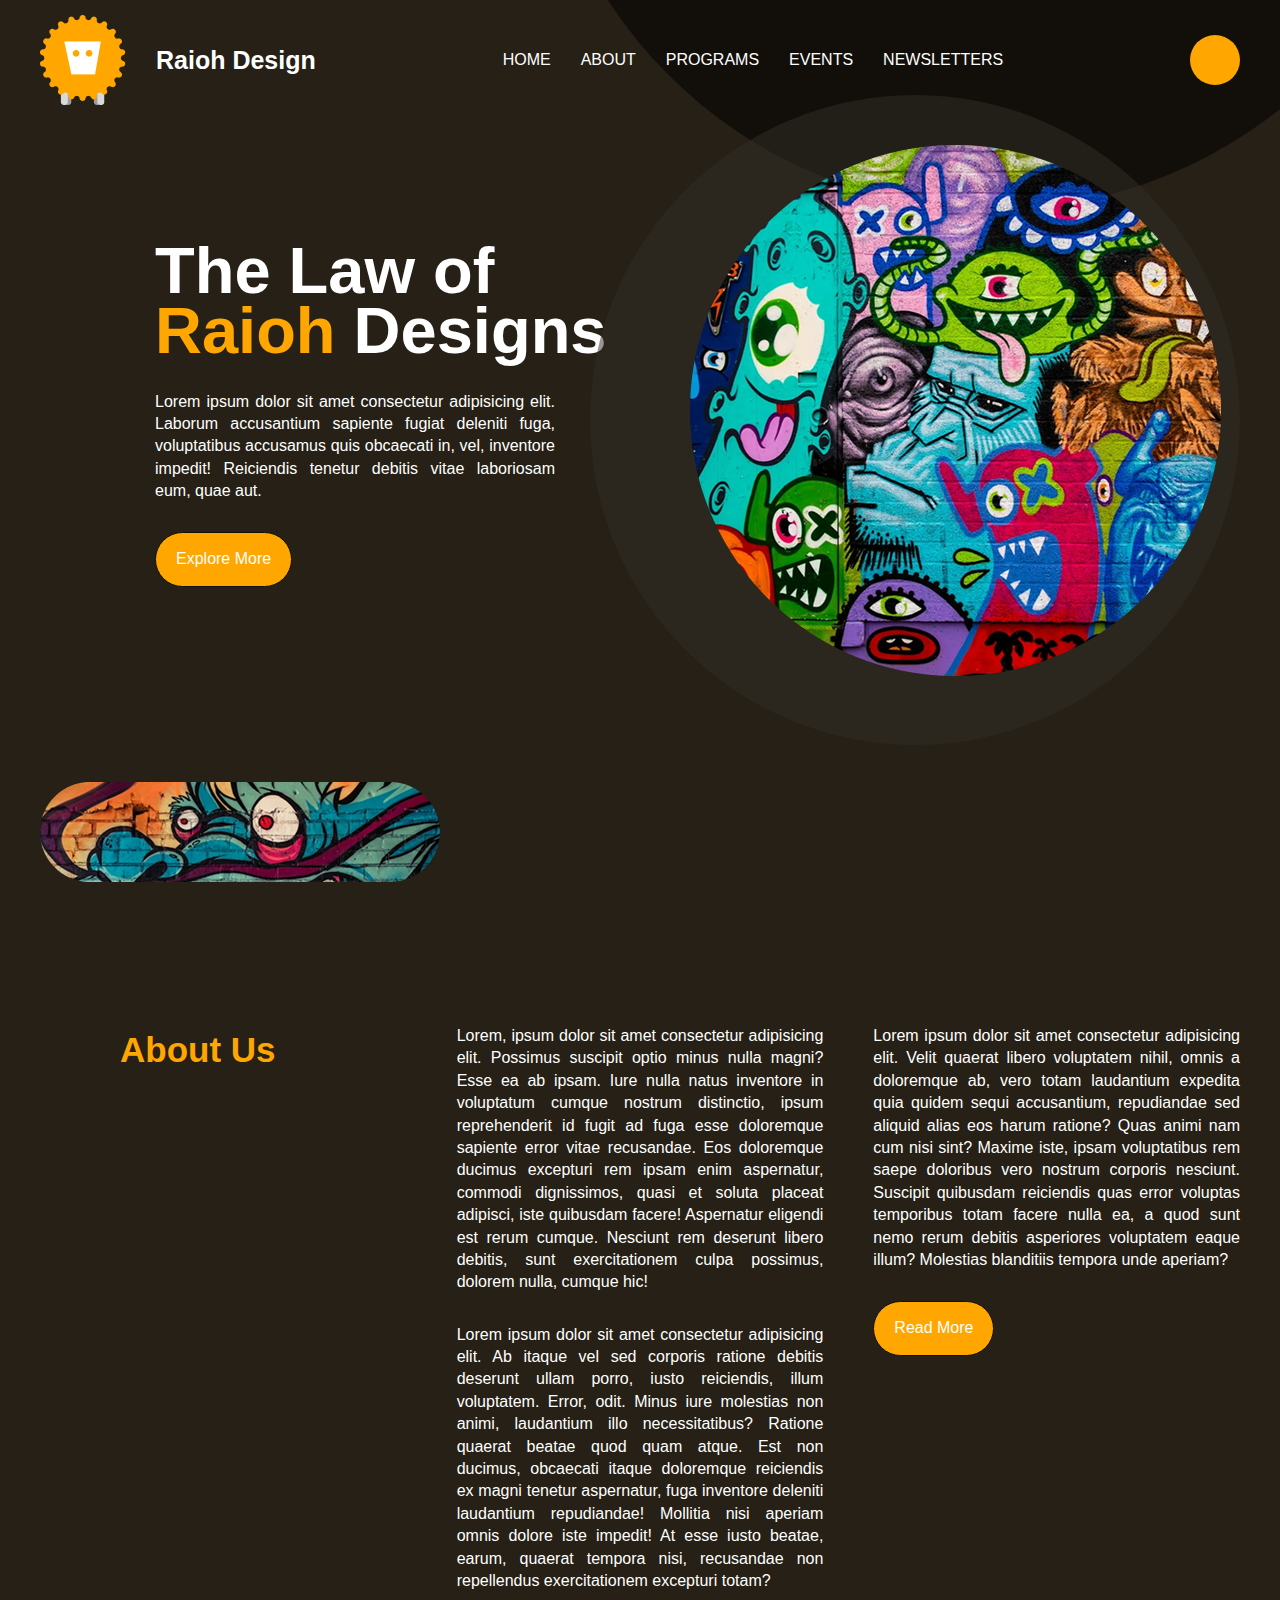
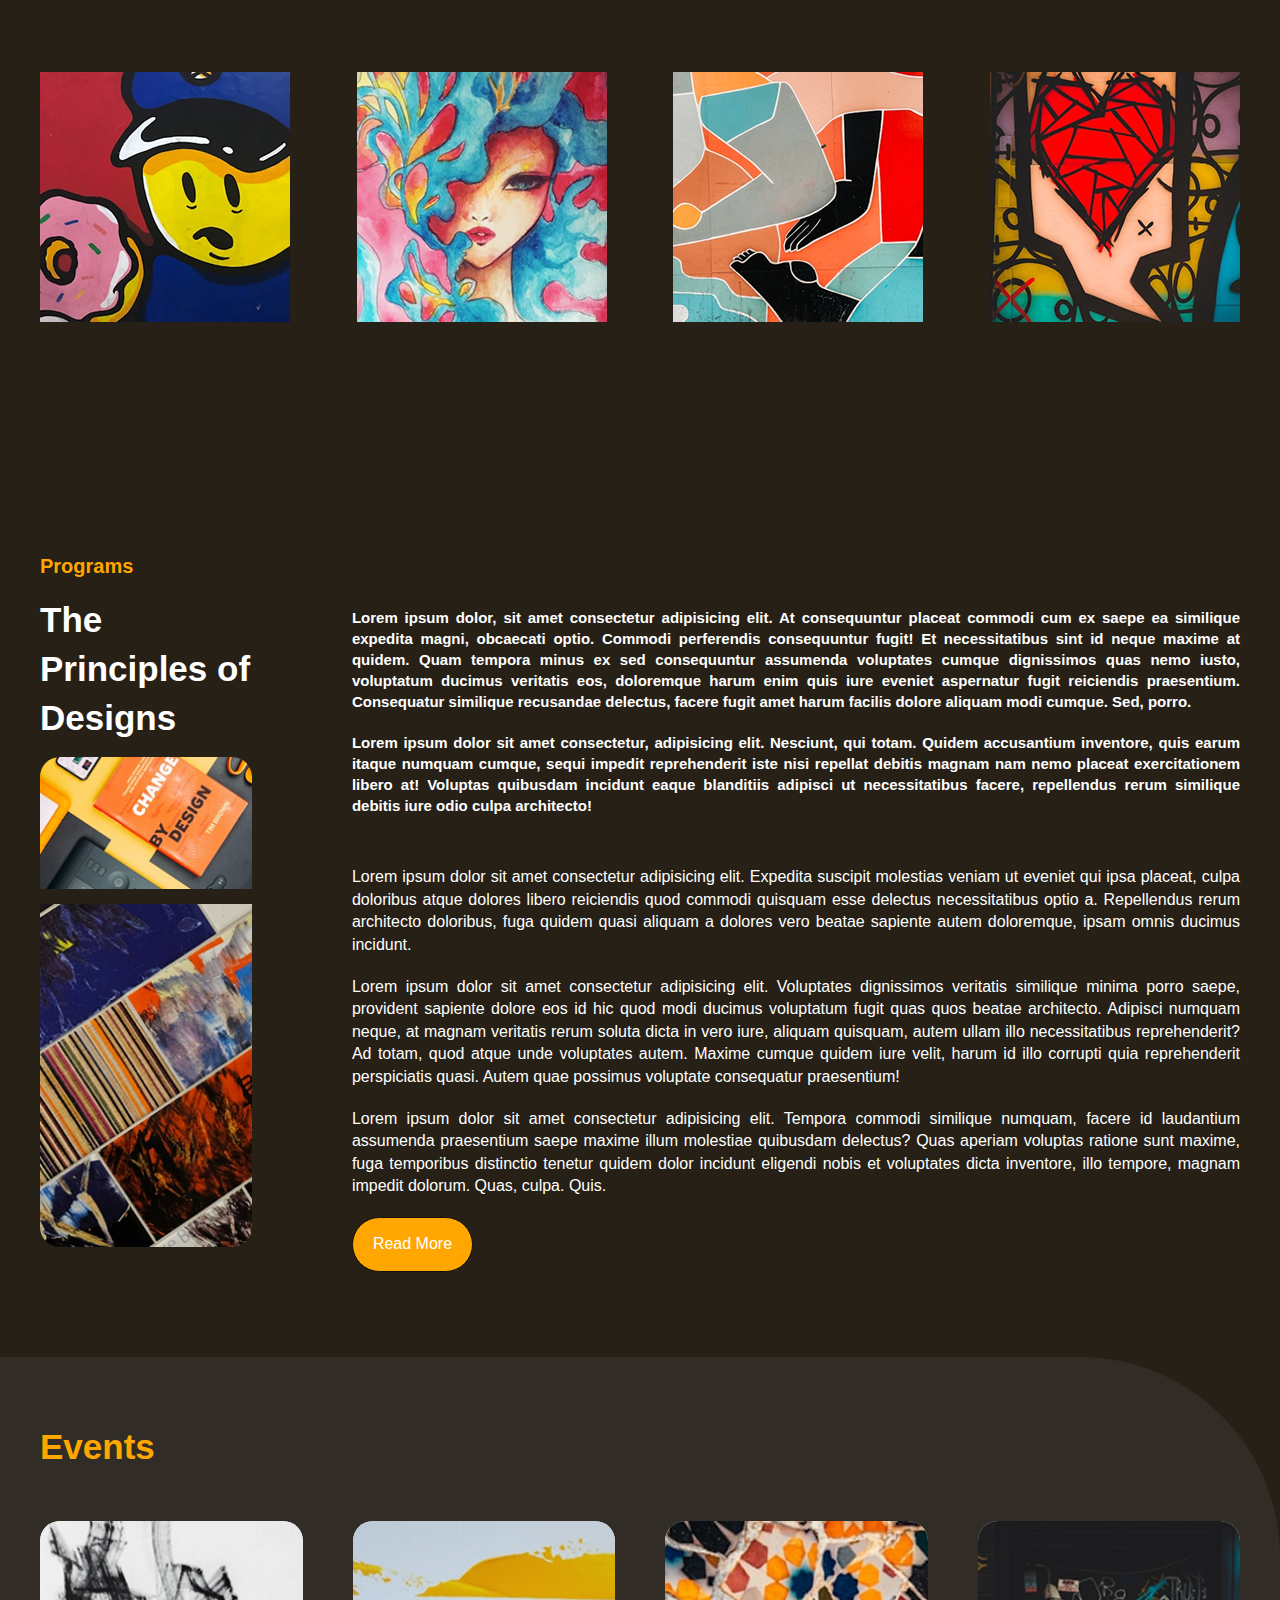
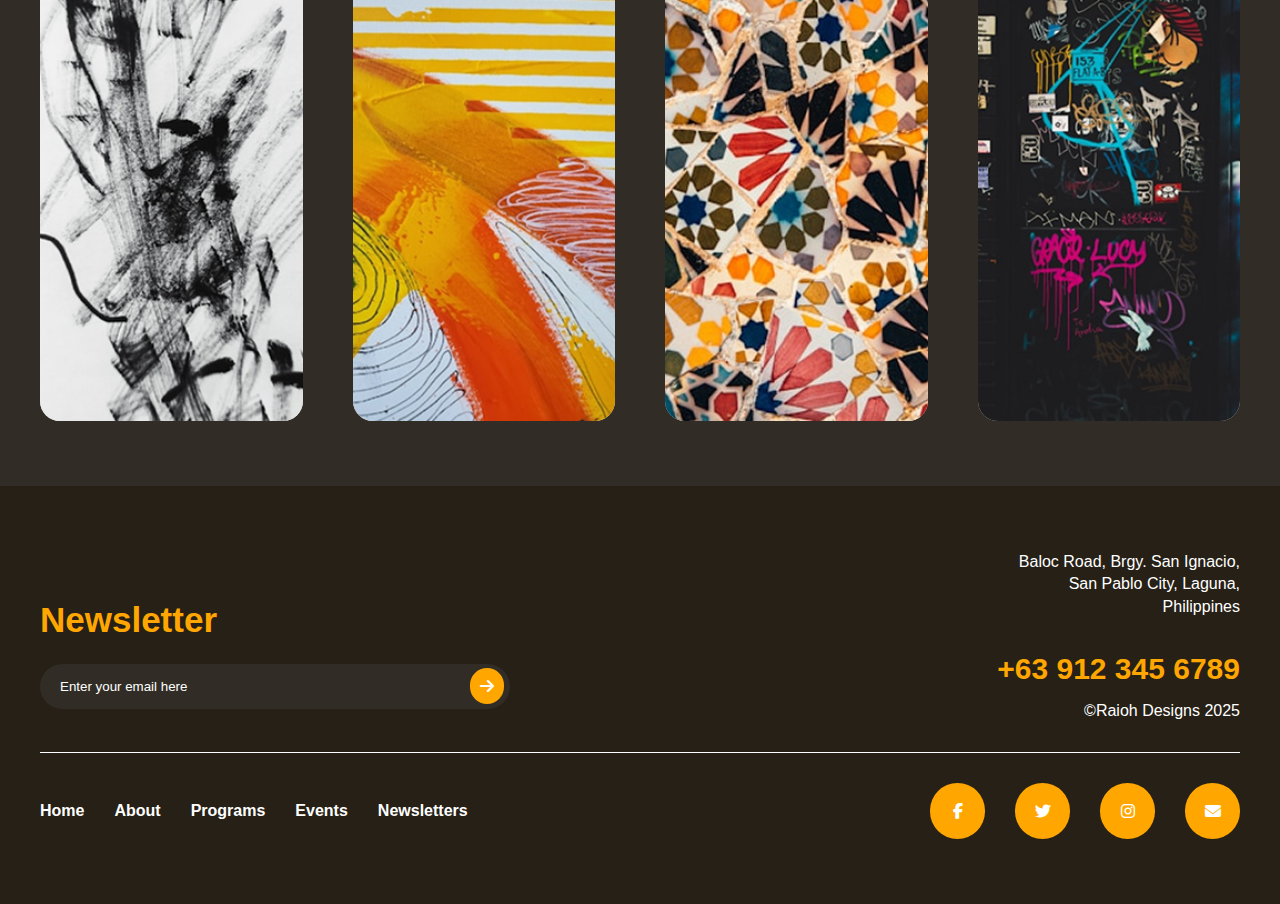
==== commit 16113ccc: "Add toggle functionality for mobile navigation and improve image styling" ====
--- a/index.html
+++ b/index.html
@@ -105,8 +105,8 @@
         <div class="programs_text">
           <h3>Programs</h3>
           <h2>The Principles of Designs</h2>
-          <img src="/img/Rectangle 6.png" alt="">
-          <img src="/img/Rectangle 7.png" alt="">
+          <img src="/img/Rectangle 6.png" alt="" id="pic1">
+          <img src="/img/Rectangle 7.png" alt="" id="pic2">
         </div>
         <div class="programs_p">
           <h4 class="p_bold">
--- a/style/style.css
+++ b/style/style.css
@@ -191,6 +191,11 @@
   margin: 0.5rem 0;
 }
 
+.header .header_nav.open{
+  right:0;
+  transition: 0.5s ease;
+}
+
 @media screen and (max-width: 500px) {
   .header .header_nav {
     background: var(--brown);
@@ -202,6 +207,7 @@
     display: flex;
     align-items: center;
     justify-content: center;
+    transition: 0.5s ease;
   }
 
   .header .bilog {
@@ -449,19 +455,29 @@
 
 .programs .programs_wrapper .programs_text h3 {
   color: var(--primary);
-  font-size: clamp(1rem, 10vw, 2rem);
+  font-size: 2rem;
   font-weight: bold;
 }
 
 .programs .programs_wrapper .programs_text h2 {
   color: var(--light);
-  font-size: clamp(2rem, 50vw, 3.5rem);
+  font-size: 3.5rem;
   font-weight: bold;
   max-width: 40rem;
 }
 
 .programs .programs_wrapper .programs_text img {
   width: 25rem;
+}
+
+.programs .programs_wrapper .programs_text #pic1 {
+  border-top-left-radius: 2rem;
+  border-top-right-radius: 2rem;
+}
+
+.programs .programs_wrapper .programs_text #pic2 {
+  border-bottom-left-radius: 2rem;
+  border-bottom-right-radius: 2rem;
 }
 
 .programs .programs_wrapper .programs_p {
@@ -670,6 +686,7 @@
   color: var(--light);
   max-width: 25rem;
   text-align: right;
+  margin-bottom: 3rem;
 }
 
 .footer .footer_text h4 {
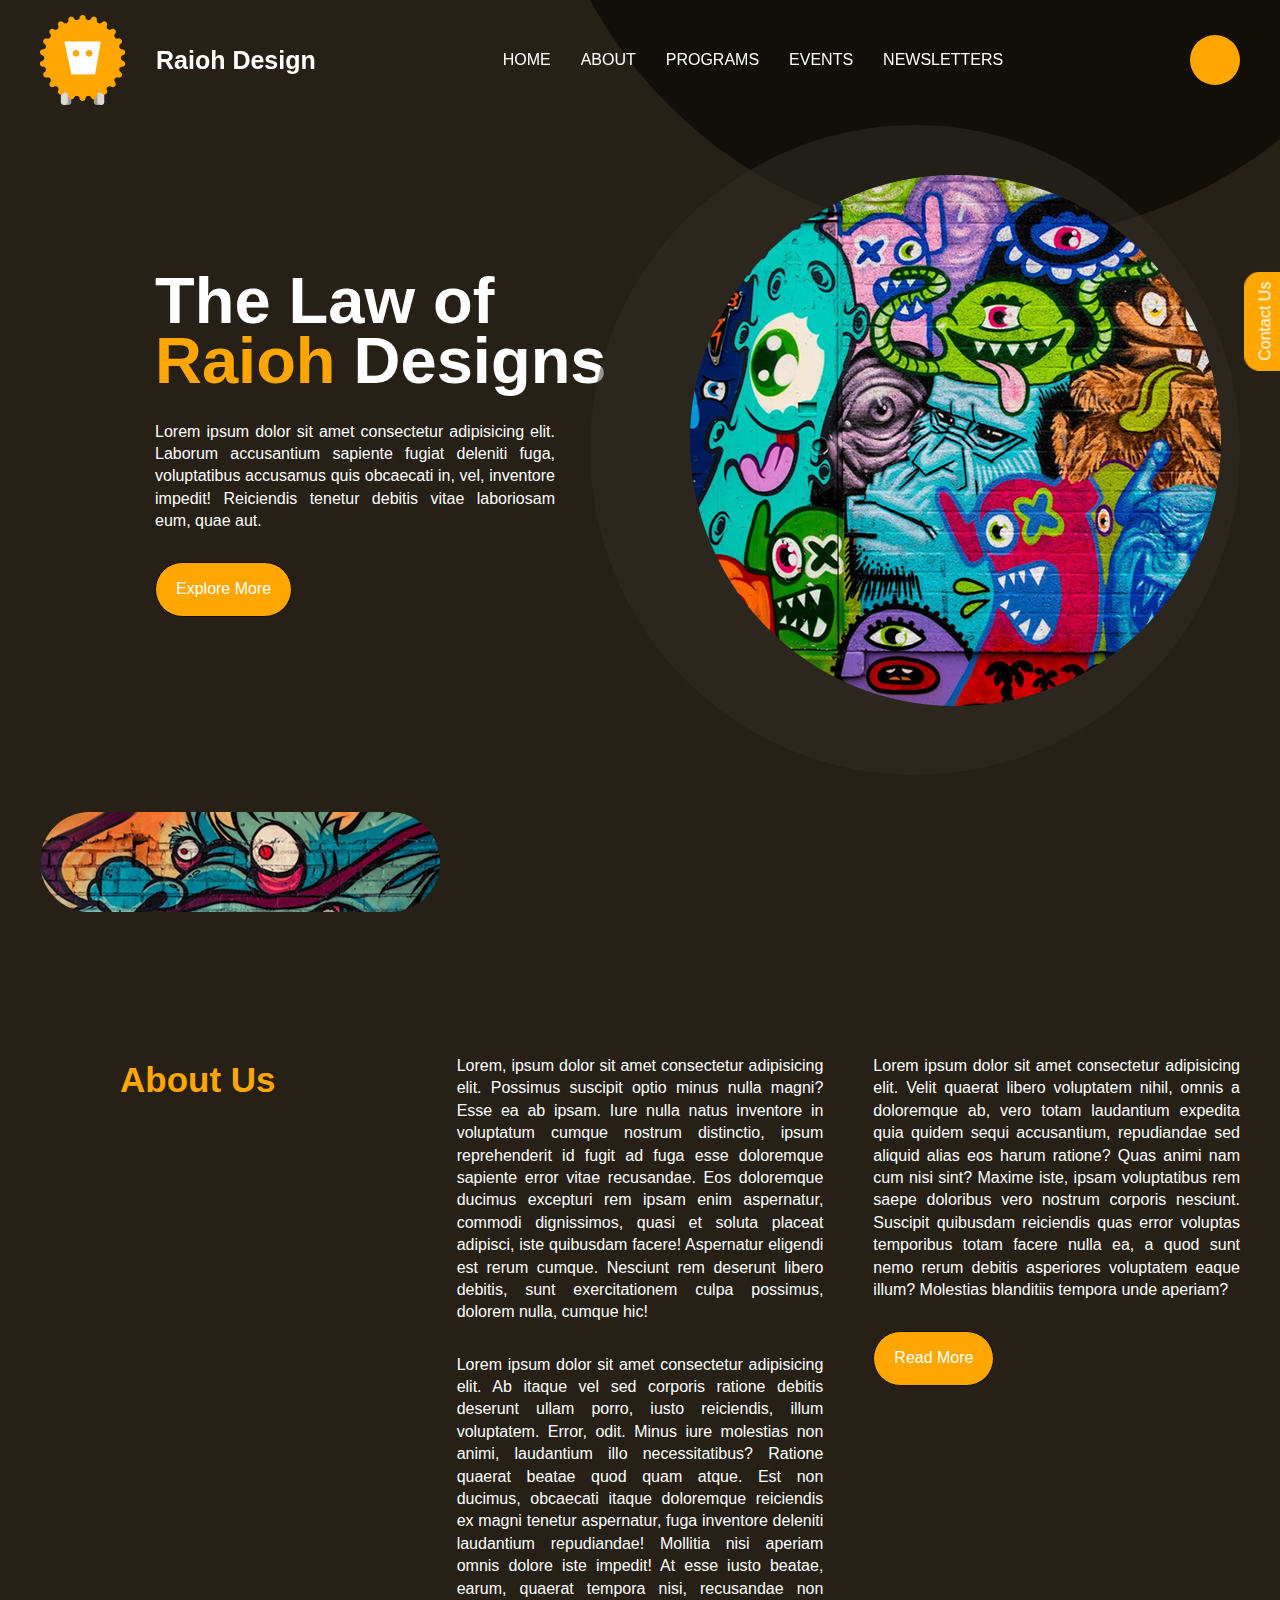
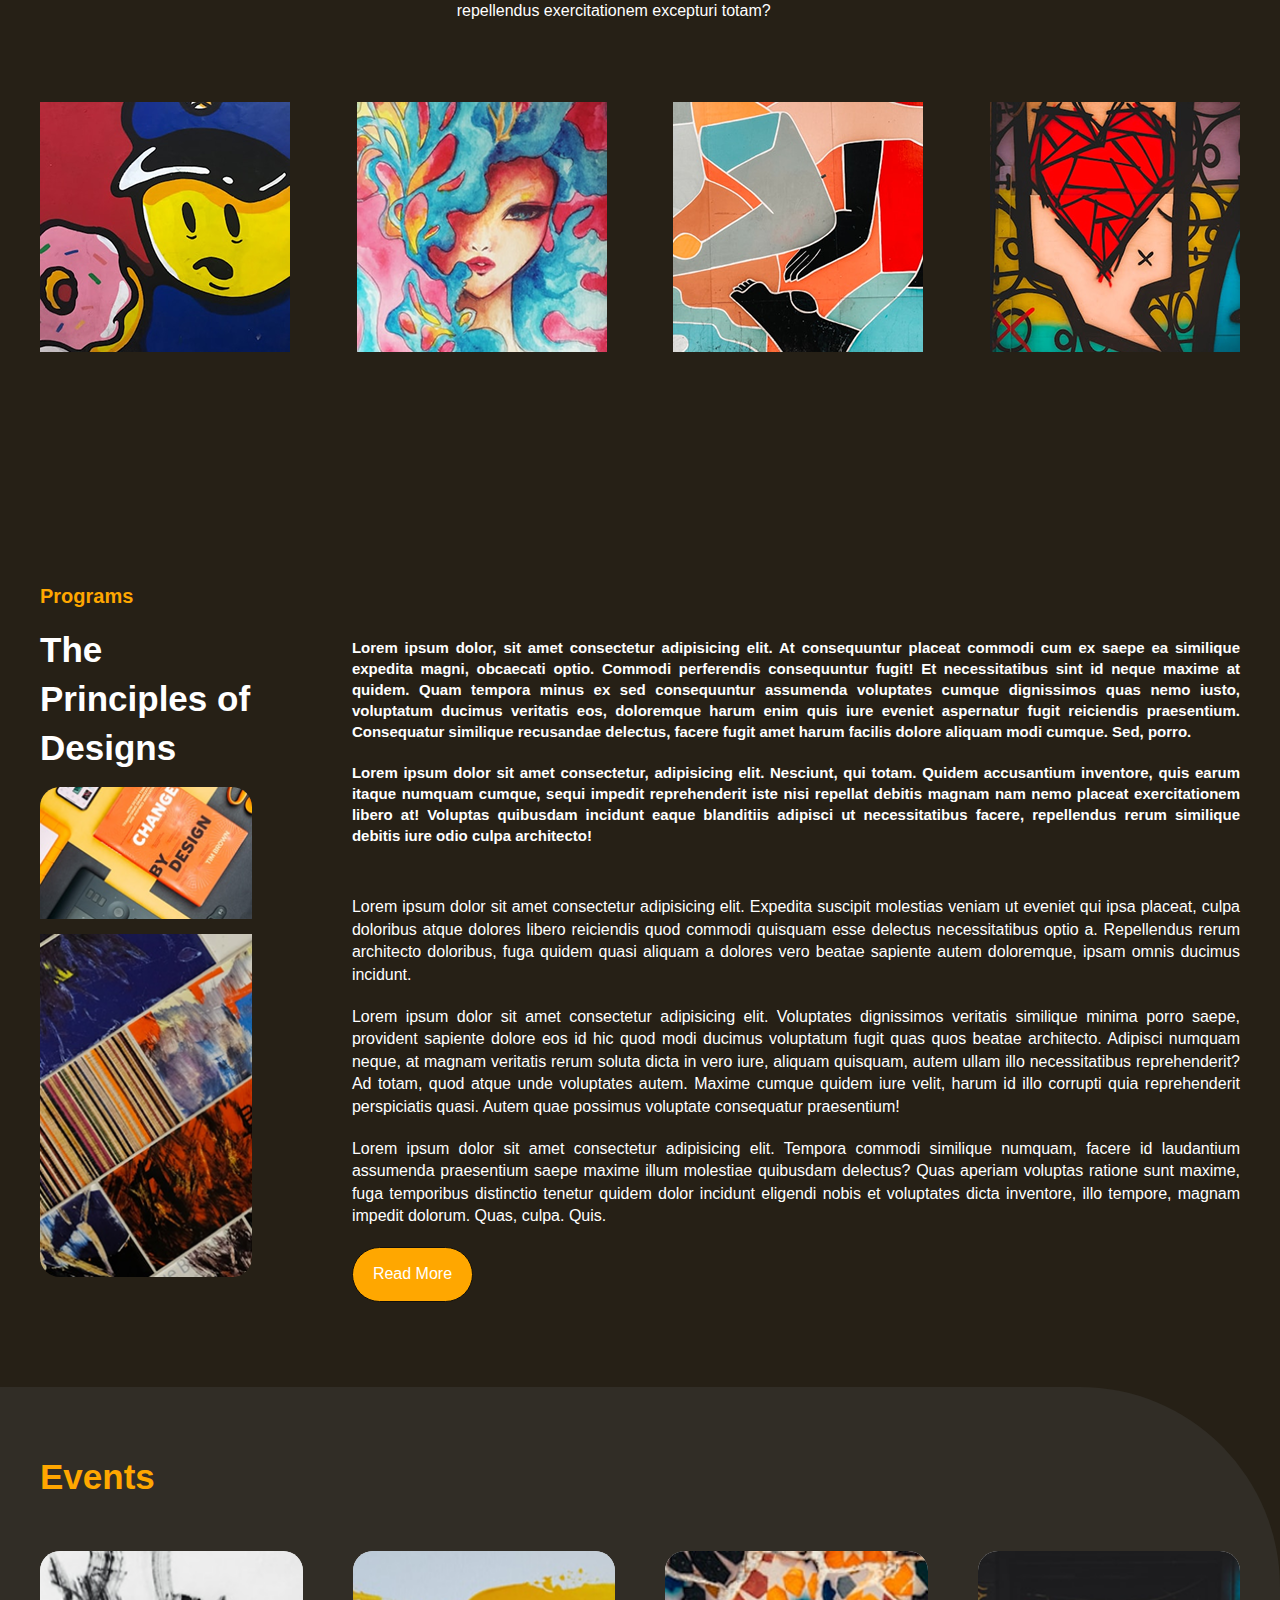
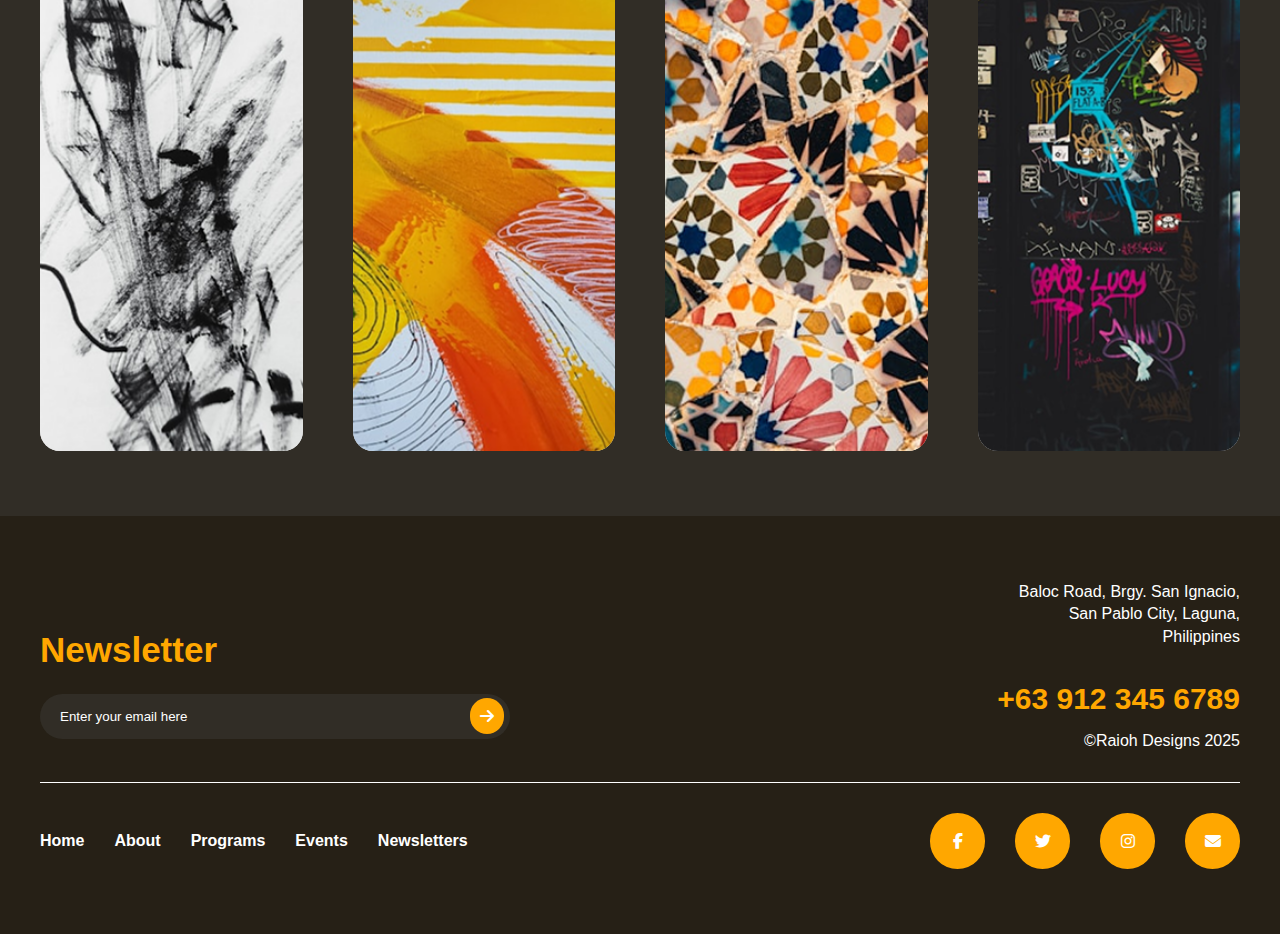
==== commit 629b4a8e: "Add contact form section and improve navigation button styles; Penultimate commit" ====
--- a/index.html
+++ b/index.html
@@ -22,11 +22,11 @@
         </div>
         <div class="header_nav">
           <ul>
-            <li><a href="#">Home</a></li>
-            <li><a href="#about">About</a></li>
-            <li><a href="#programs">Programs</a></li>
-            <li><a href="#events">Events</a></li>
-            <li><a href="#newsletters">Newsletters</a></li>
+            <li><a href="#" class="btnHome">Home</a></li>
+            <li><a href="#about" class="btnAbout">About</a></li>
+            <li><a href="#programs" class="btnPrograms">Programs</a></li>
+            <li><a href="#events" class="btnEvents">Events</a></li>
+            <li><a href="#footer" class="btnNews">Newsletters</a></li>
           </ul>
         </div>
         <span class="bilog"></span>
@@ -38,6 +38,29 @@
       </div>
     </div>
   </header>
+
+  <section class="contacts">
+    <div class="container">
+      <div class="contact_forms">
+        <div class="contact_button">
+          <span>Contact Us</span>
+        </div>
+        <form action="">
+          <h2>Get in Touch</h2>
+          <input type="text" placeholder="Name">
+          <input type="text" placeholder="Address">
+          <textarea placeholder="Message"></textarea>
+          <div class="contact_forms--btn">
+            <button class="btn bg-primary">Send a Message</button>
+          </div>
+        </form>
+      </div>
+    </div>
+  </section>
+
+  <div class="backdrop">
+
+  </div>
 
   <section class="banner">
     <div class="container">
@@ -56,7 +79,7 @@
         </div>
         <img src="/img/slide3.png" alt="">
       </div>
-      <a href="" class="contact_us">Contact Us</a>
+      <!-- <a href="" class="contact_us">Contact Us</a> -->
     </div>
   </section>
 
@@ -231,4 +254,5 @@
 
   <script src="/js/script.js"></script>
 </body>
+
 </html>--- a/style/style.css
+++ b/style/style.css
@@ -121,7 +121,7 @@
 
 /* --------------------------header-------------------------- */
 .header {
-  position: absolute;
+  position: fixed;
   width: 100%;
   background: transparent;
   z-index: 9999;
@@ -191,23 +191,57 @@
   margin: 0.5rem 0;
 }
 
-.header .header_nav.open{
-  right:0;
+.header .toggle_menu span:first-child{
+
+  display: flex;
+  justify-self: flex-end;
+  transition: 0.5s ease;
+}
+.header .toggle_menu span:last-child{
+
+  display: flex;
+  justify-self: flex-end;
+  transition: 0.5s ease;
+}
+
+.header .toggle_menu.open span:first-child{
+  width: 2rem;
+  display: flex;
+  justify-self: flex-end;
+  transform: translate(1px, 1px) rotate(45deg);
+  transition: 0.5s ease;
+}
+
+.header .toggle_menu.open span:last-child{
+  width: 2rem;
+  display: flex;
+  justify-self: flex-end;
+  transition: 0.5s ease;
+  transform: translate(1px, -1px) rotate(-45deg);
+}
+
+.header .header_nav.open {
+  right: 0;
   transition: 0.5s ease;
 }
 
 @media screen and (max-width: 500px) {
+  .header {
+    background: var(--brown);
+  }
+  
   .header .header_nav {
     background: var(--brown);
     position: absolute;
     right: -100rem;
     width: 100%;
-    top: 13rem;
+    top: 12rem;
     height: 100vh;
     display: flex;
     align-items: center;
     justify-content: center;
     transition: 0.5s ease;
+    overflow: hidden;
   }
 
   .header .bilog {
@@ -224,6 +258,96 @@
     display: unset;
   }
 }
+
+/* -----------------------------contact_us----------------------------- */
+.contacts{
+  position:relative;
+  z-index: 9999999;
+
+}
+
+.contacts .contact_button{
+  cursor: pointer;
+  display: inline-block;
+  position: fixed;
+  background-color: var(--primary);
+  padding: 1rem;
+  transform: rotate(-90deg);
+  top: 30rem;
+  right:-3.5rem;
+  border-top-left-radius: 1.5rem;
+  border-top-right-radius: 1.5rem;
+}
+
+.contacts .contact_button span{
+  color: var(--light);
+}
+
+.contacts .contact_button.open {
+  top: 25.8rem;
+  right: 42rem;
+  z-index: -999;
+}
+
+.contacts .contact_button.open span{
+  color: var(--light);
+}
+
+.contacts .contact_forms{
+  position: fixed;
+  right: -100%;
+  padding: 2rem;
+  color: var(--dark);
+  display: flex;
+  top: 21rem; 
+  width: 43rem;
+  flex-direction: column;
+  z-index: 9999999999;    
+}
+
+.contacts .contact_forms.open{
+  right: 0;
+}
+
+.contacts .contact_forms form{
+  padding: 2rem;
+  background-color: var(--light); 
+  display: flex;
+  flex-direction: column;
+  gap: 1rem;
+  width: 40rem; 
+  border-bottom-left-radius: 1.5rem;
+  border-bottom-right-radius: 1.5rem;
+  border-top-right-radius: 1.5rem;
+}
+
+.contacts .contact_forms form h2{
+  font-size: 3rem;
+  font-weight: bold;
+}
+
+.contacts .contact_forms form input, 
+.contacts .contact_forms form textarea{
+  background-color: #D9D9D9;
+  padding: 1rem 2rem;
+  border: none;
+  border-radius: 2rem;
+  width:90%;
+}
+
+.contacts .contact_forms form textarea{
+  height: 15rem;
+  resize: none; 
+}
+
+.contacts .contact_forms--btn{
+  text-align: right;
+}
+
+@media screen and (max-width: 500px) {
+  
+}
+
 /* --------------------------banner-------------------------- */
 .banner {
   padding-top: 13rem;
@@ -250,7 +374,7 @@
   position: relative;
 }
 
-.banner .contact_us {
+/* .banner .contact_us {
   color: var(--light);
   background: var(--primary);
   padding: 1rem 2rem;
@@ -262,7 +386,7 @@
   z-index: 15;
   transform: rotate(-90deg);
   width: fit-content;
-}
+} */
 
 .banner .banner_wrapper {
   display: grid;
@@ -326,6 +450,10 @@
     justify-content: center;
   }
 
+  .banner .banner_text h1{
+    max-width: 40rem;
+  }
+
   .banner .banner_wrapper {
     display: grid;
     grid-gap: 5rem;
@@ -357,11 +485,6 @@
   .banner .banner_text p {
     margin: 0 auto;
   }
-
-  .banner .contact_us {
-    right: -5rem;
-    top: 0;
-  }
 }
 
 /* --------------------------about-------------------------- */
@@ -411,8 +534,9 @@
 
 @media screen and (max-width: 500px) {
   .abt {
-    padding: 0;
-  }
+    padding: 2rem;
+  }
+
 
   .abt .abt_wrapper {
     display: grid;
@@ -528,11 +652,11 @@
   }
 
   .programs .programs_wrapper .programs_text h3 {
-    font-size: clamp(1rem, 10vw, 2rem);
+    font-size: 2rem;
   }
 
   .programs .programs_wrapper .programs_text h2 {
-    font-size: clamp(2rem, 50vw, 3.5rem);
+    font-size: 3.5rem;
   }
 
   .programs .programs_wrapper .programs_text img {
@@ -541,6 +665,9 @@
 
   .programs .programs_wrapper .programs_p {
     margin-top: 2rem;
+    display: flex;
+    justify-self: center;
+    max-width: 40rem;
   }
 
   .programs .programs_wrapper .programs_p .p_bold1 {
@@ -623,7 +750,9 @@
   .events .events_wrapper {
     display: grid;
     grid-template-columns: 1fr 1fr;
+    justify-self: center;
     gap: 2rem;
+    max-width: 40rem;
   }
 }
 
